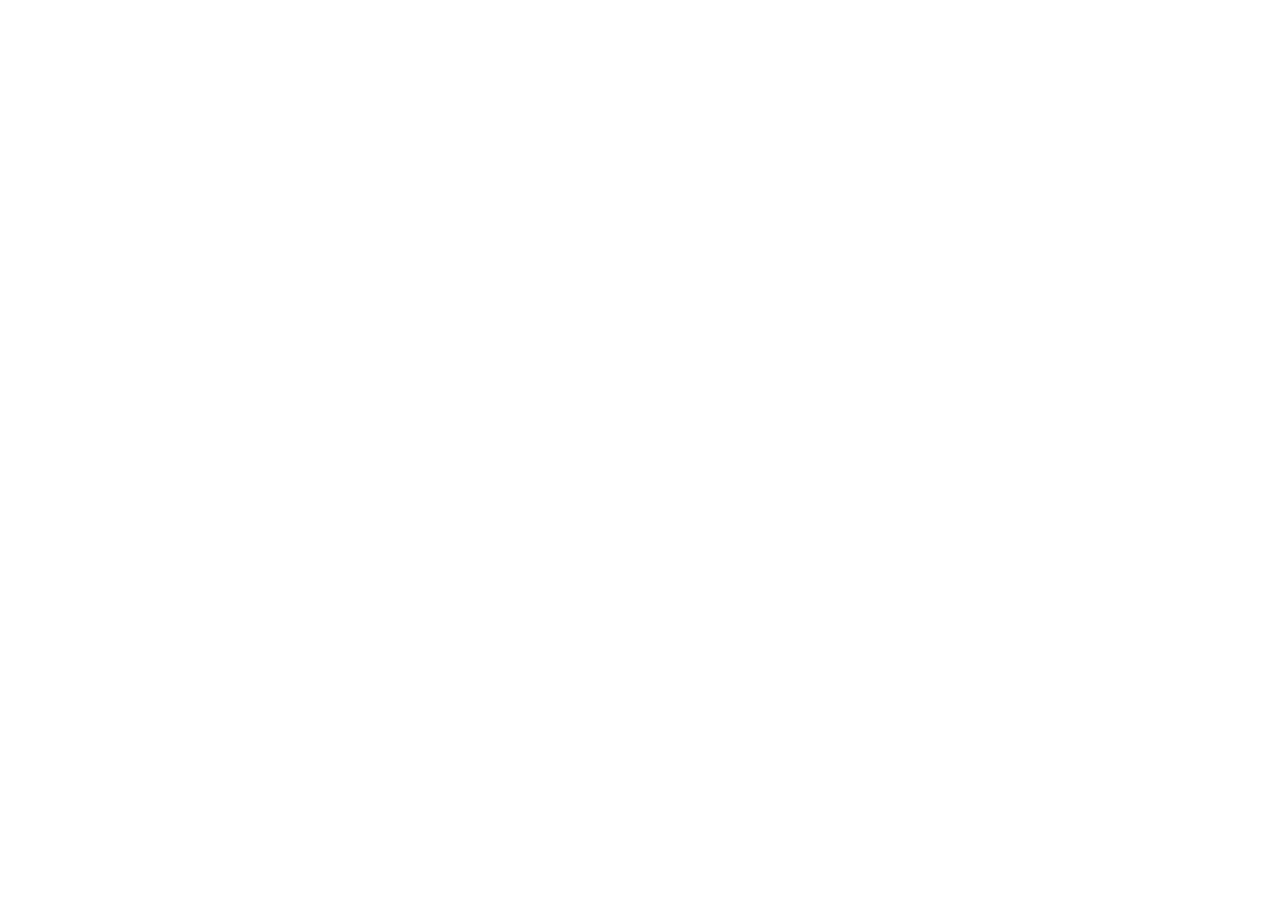
==== index.html @ 987a73b5 "Add files via upload" ====
<!DOCTYPE html>
<html lang="en">
  <head>
    <meta charset="UTF-8" />
    <meta name="viewport" content="width=device-width, initial-scale=1.0, maximum-scale=1" />
    <title>Qazana Clothes</title>
    <meta name="description" content="Premium clothing, curated for every occasion at Qazana Clothes." />
    <meta name="robots" content="index, follow" />
    <meta property="og:title" content="Qazana Clothes" />
    <meta property="og:description" content="Premium clothing, curated for every occasion at Qazana Clothes." />
    <meta property="og:type" content="website" />
    <meta name="twitter:card" content="summary_large_image" />
    <meta name="twitter:title" content="Qazana Clothes" />
    <meta name="twitter:description" content="Premium clothing, curated for every occasion at Qazana Clothes." />
    <link rel="icon" type="image/svg+xml" href="/logo.svg?v=3" />
    <link rel="apple-touch-icon" href="/logo.svg?v=3" />
    <link rel="preconnect" href="https://fonts.googleapis.com">
    <link rel="preconnect" href="https://fonts.gstatic.com" crossorigin>
    <link href="https://fonts.googleapis.com/css2?family=Inter:wght@400;500;600;700&display=swap" rel="stylesheet">
    <script type="module" crossorigin src="/assets/index-H7jCi_HW.js"></script>
    <link rel="stylesheet" crossorigin href="/assets/index-q9svNpC7.css">
  </head>
  <body>
    <div id="root"></div>
  </body>
</html>
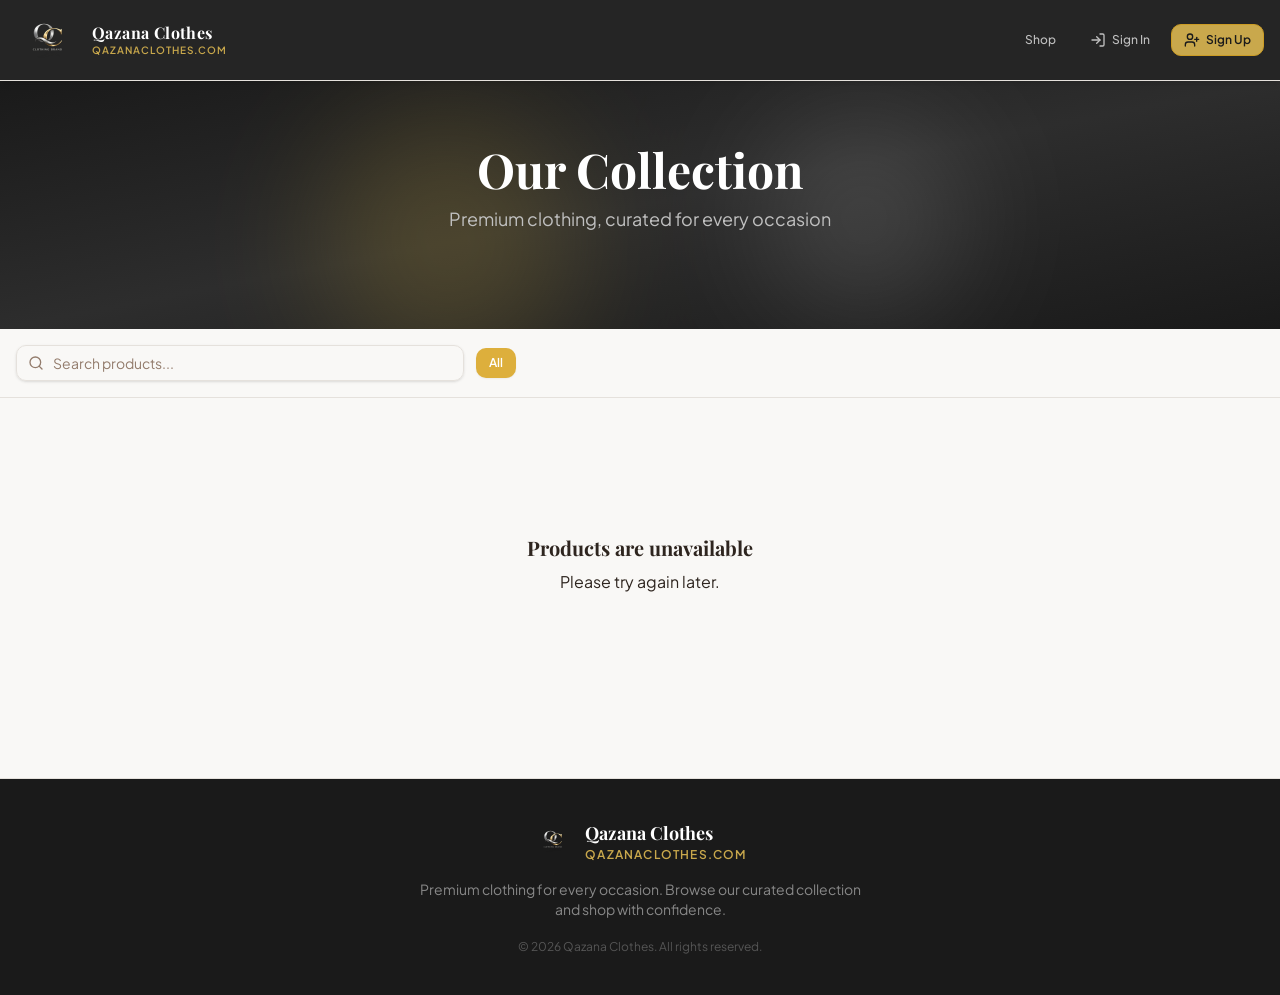
==== commit ba12a505: "Add files via upload" ====
--- a/index.html
+++ b/index.html
@@ -17,8 +17,8 @@
     <link rel="preconnect" href="https://fonts.googleapis.com">
     <link rel="preconnect" href="https://fonts.gstatic.com" crossorigin>
     <link href="https://fonts.googleapis.com/css2?family=Inter:wght@400;500;600;700&display=swap" rel="stylesheet">
-    <script type="module" crossorigin src="/assets/index-H7jCi_HW.js"></script>
-    <link rel="stylesheet" crossorigin href="/assets/index-q9svNpC7.css">
+    <script type="module" crossorigin src="/index-H7jCi_HW.js"></script>
+    <link rel="stylesheet" crossorigin href="/index-q9svNpC7.css">
   </head>
   <body>
     <div id="root"></div>
--- a/index-q9svNpC7.css
+++ b/index-q9svNpC7.css
@@ -0,0 +1 @@
+@import"https://fonts.googleapis.com/css2?family=Playfair+Display:wght@400;600;700&family=Plus+Jakarta+Sans:wght@400;500;600;700&display=swap";@layer clerk,components;@layer properties{@supports (((-webkit-hyphens:none)) and (not (margin-trim:inline))) or ((-moz-orient:inline) and (not (color:rgb(from red r g b)))){*,:before,:after,::backdrop{--tw-translate-x:0;--tw-translate-y:0;--tw-translate-z:0;--tw-rotate-x:initial;--tw-rotate-y:initial;--tw-rotate-z:initial;--tw-skew-x:initial;--tw-skew-y:initial;--tw-space-y-reverse:0;--tw-space-x-reverse:0;--tw-border-style:solid;--tw-gradient-position:initial;--tw-gradient-from:#0000;--tw-gradient-via:#0000;--tw-gradient-to:#0000;--tw-gradient-stops:initial;--tw-gradient-via-stops:initial;--tw-gradient-from-position:0%;--tw-gradient-via-position:50%;--tw-gradient-to-position:100%;--tw-leading:initial;--tw-font-weight:initial;--tw-tracking:initial;--tw-ordinal:initial;--tw-slashed-zero:initial;--tw-numeric-figure:initial;--tw-numeric-spacing:initial;--tw-numeric-fraction:initial;--tw-shadow:0 0 #0000;--tw-shadow-color:initial;--tw-shadow-alpha:100%;--tw-inset-shadow:0 0 #0000;--tw-inset-shadow-color:initial;--tw-inset-shadow-alpha:100%;--tw-ring-color:initial;--tw-ring-shadow:0 0 #0000;--tw-inset-ring-color:initial;--tw-inset-ring-shadow:0 0 #0000;--tw-ring-inset:initial;--tw-ring-offset-width:0px;--tw-ring-offset-color:#fff;--tw-ring-offset-shadow:0 0 #0000;--tw-outline-style:solid;--tw-blur:initial;--tw-brightness:initial;--tw-contrast:initial;--tw-grayscale:initial;--tw-hue-rotate:initial;--tw-invert:initial;--tw-opacity:initial;--tw-saturate:initial;--tw-sepia:initial;--tw-drop-shadow:initial;--tw-drop-shadow-color:initial;--tw-drop-shadow-alpha:100%;--tw-drop-shadow-size:initial;--tw-backdrop-blur:initial;--tw-backdrop-brightness:initial;--tw-backdrop-contrast:initial;--tw-backdrop-grayscale:initial;--tw-backdrop-hue-rotate:initial;--tw-backdrop-invert:initial;--tw-backdrop-opacity:initial;--tw-backdrop-saturate:initial;--tw-backdrop-sepia:initial;--tw-duration:initial;--tw-ease:initial;--tw-scale-x:1;--tw-scale-y:1;--tw-scale-z:1;--tw-content:"";--tw-animation-delay:0s;--tw-animation-direction:normal;--tw-animation-duration:initial;--tw-animation-fill-mode:none;--tw-animation-iteration-count:1;--tw-enter-blur:0;--tw-enter-opacity:1;--tw-enter-rotate:0;--tw-enter-scale:1;--tw-enter-translate-x:0;--tw-enter-translate-y:0;--tw-exit-blur:0;--tw-exit-opacity:1;--tw-exit-rotate:0;--tw-exit-scale:1;--tw-exit-translate-x:0;--tw-exit-translate-y:0}}}@layer theme{:root,:host{--color-red-50:oklch(97.1% .013 17.38);--color-red-300:oklch(80.8% .114 19.571);--color-red-400:oklch(70.4% .191 22.216);--color-red-500:oklch(63.7% .237 25.331);--color-red-600:oklch(57.7% .245 27.325);--color-amber-500:oklch(76.9% .188 70.08);--color-amber-600:oklch(66.6% .179 58.318);--color-green-400:oklch(79.2% .209 151.711);--color-green-500:oklch(72.3% .219 149.579);--color-green-600:oklch(62.7% .194 149.214);--color-rose-500:oklch(64.5% .246 16.439);--color-rose-600:oklch(58.6% .253 17.585);--color-gray-50:oklch(98.5% .002 247.839);--color-gray-600:oklch(44.6% .03 256.802);--color-gray-900:oklch(21% .034 264.665);--color-black:#000;--color-white:#fff;--spacing:.25rem;--container-sm:24rem;--container-md:28rem;--container-lg:32rem;--container-xl:36rem;--container-4xl:56rem;--container-5xl:64rem;--text-xs:.75rem;--text-xs--line-height:calc(1 / .75);--text-sm:.875rem;--text-sm--line-height:calc(1.25 / .875);--text-base:1rem;--text-base--line-height: 1.5 ;--text-lg:1.125rem;--text-lg--line-height:calc(1.75 / 1.125);--text-xl:1.25rem;--text-xl--line-height:calc(1.75 / 1.25);--text-2xl:1.5rem;--text-2xl--line-height:calc(2 / 1.5);--text-3xl:1.875rem;--text-3xl--line-height: 1.2 ;--text-4xl:2.25rem;--text-4xl--line-height:calc(2.5 / 2.25);--text-5xl:3rem;--text-5xl--line-height:1;--font-weight-normal:400;--font-weight-medium:500;--font-weight-semibold:600;--font-weight-bold:700;--tracking-tight:-.025em;--tracking-wide:.025em;--tracking-wider:.05em;--tracking-widest:.1em;--leading-tight:1.25;--leading-snug:1.375;--leading-normal:1.5;--leading-relaxed:1.625;--radius-2xl:1rem;--ease-in-out:cubic-bezier(.4, 0, .2, 1);--animate-spin:spin 1s linear infinite;--animate-pulse:pulse 2s cubic-bezier(.4, 0, .6, 1) infinite;--blur-sm:8px;--blur-md:12px;--blur-3xl:64px;--aspect-video:16 / 9;--default-transition-duration:.15s;--default-transition-timing-function:cubic-bezier(.4, 0, .2, 1);--default-font-family:var(--app-font-sans);--default-mono-font-family:var(--app-font-mono);--color-border:hsl(var(--border))}}@layer base{*,:after,:before,::backdrop{box-sizing:border-box;border:0 solid;margin:0;padding:0}::file-selector-button{box-sizing:border-box;border:0 solid;margin:0;padding:0}html,:host{-webkit-text-size-adjust:100%;tab-size:4;line-height:1.5;font-family:var(--default-font-family,ui-sans-serif, system-ui, sans-serif, "Apple Color Emoji", "Segoe UI Emoji", "Segoe UI Symbol", "Noto Color Emoji");font-feature-settings:var(--default-font-feature-settings,normal);font-variation-settings:var(--default-font-variation-settings,normal);-webkit-tap-highlight-color:transparent}hr{height:0;color:inherit;border-top-width:1px}abbr:where([title]){-webkit-text-decoration:underline dotted;text-decoration:underline dotted}h1,h2,h3,h4,h5,h6{font-size:inherit;font-weight:inherit}a{color:inherit;-webkit-text-decoration:inherit;text-decoration:inherit}b,strong{font-weight:bolder}code,kbd,samp,pre{font-family:var(--default-mono-font-family,ui-monospace, SFMono-Regular, Menlo, Monaco, Consolas, "Liberation Mono", "Courier New", monospace);font-feature-settings:var(--default-mono-font-feature-settings,normal);font-variation-settings:var(--default-mono-font-variation-settings,normal);font-size:1em}small{font-size:80%}sub,sup{vertical-align:baseline;font-size:75%;line-height:0;position:relative}sub{bottom:-.25em}sup{top:-.5em}table{text-indent:0;border-color:inherit;border-collapse:collapse}:-moz-focusring{outline:auto}progress{vertical-align:baseline}summary{display:list-item}ol,ul,menu{list-style:none}img,svg,video,canvas,audio,iframe,embed,object{vertical-align:middle;display:block}img,video{max-width:100%;height:auto}button,input,select,optgroup,textarea{font:inherit;font-feature-settings:inherit;font-variation-settings:inherit;letter-spacing:inherit;color:inherit;opacity:1;background-color:#0000;border-radius:0}::file-selector-button{font:inherit;font-feature-settings:inherit;font-variation-settings:inherit;letter-spacing:inherit;color:inherit;opacity:1;background-color:#0000;border-radius:0}:where(select:is([multiple],[size])) optgroup{font-weight:bolder}:where(select:is([multiple],[size])) optgroup option{padding-inline-start:20px}::file-selector-button{margin-inline-end:4px}::placeholder{opacity:1}@supports (not ((-webkit-appearance:-apple-pay-button))) or (contain-intrinsic-size:1px){::placeholder{color:currentColor}@supports (color:color-mix(in lab,red,red)){::placeholder{color:color-mix(in oklab,currentcolor 50%,transparent)}}}textarea{resize:vertical}::-webkit-search-decoration{-webkit-appearance:none}::-webkit-date-and-time-value{min-height:1lh;text-align:inherit}::-webkit-datetime-edit{display:inline-flex}::-webkit-datetime-edit-fields-wrapper{padding:0}::-webkit-datetime-edit{padding-block:0}::-webkit-datetime-edit-year-field{padding-block:0}::-webkit-datetime-edit-month-field{padding-block:0}::-webkit-datetime-edit-day-field{padding-block:0}::-webkit-datetime-edit-hour-field{padding-block:0}::-webkit-datetime-edit-minute-field{padding-block:0}::-webkit-datetime-edit-second-field{padding-block:0}::-webkit-datetime-edit-millisecond-field{padding-block:0}::-webkit-datetime-edit-meridiem-field{padding-block:0}::-webkit-calendar-picker-indicator{line-height:1}:-moz-ui-invalid{box-shadow:none}button,input:where([type=button],[type=reset],[type=submit]){appearance:button}::file-selector-button{appearance:button}::-webkit-inner-spin-button{height:auto}::-webkit-outer-spin-button{height:auto}[hidden]:where(:not([hidden=until-found])){display:none!important}*{border-color:hsl(var(--border))}body{background-color:hsl(var(--background));font-family:var(--app-font-sans);color:hsl(var(--foreground));-webkit-font-smoothing:antialiased;-moz-osx-font-smoothing:grayscale}h1,h2,h3,h4,h5,h6{font-family:var(--app-font-serif)}}@layer utilities{.\@container\/field-group{container:field-group/inline-size}.pointer-events-auto{pointer-events:auto}.pointer-events-none{pointer-events:none}.invisible{visibility:hidden}.sr-only{clip-path:inset(50%);white-space:nowrap;border-width:0;width:1px;height:1px;margin:-1px;padding:0;position:absolute;overflow:hidden}.absolute{position:absolute}.fixed{position:fixed}.relative{position:relative}.static{position:static}.sticky{position:sticky}.inset-0{inset:calc(var(--spacing) * 0)}.inset-x-0{inset-inline:calc(var(--spacing) * 0)}.inset-y-0{inset-block:calc(var(--spacing) * 0)}.-top-12{top:calc(var(--spacing) * -12)}.top-0{top:calc(var(--spacing) * 0)}.top-1\.5{top:calc(var(--spacing) * 1.5)}.top-1\/2{top:50%}.top-2{top:calc(var(--spacing) * 2)}.top-3{top:calc(var(--spacing) * 3)}.top-3\.5{top:calc(var(--spacing) * 3.5)}.top-4{top:calc(var(--spacing) * 4)}.top-8{top:calc(var(--spacing) * 8)}.top-20{top:calc(var(--spacing) * 20)}.top-\[1px\]{top:1px}.top-\[50\%\]{top:50%}.top-\[60\%\]{top:60%}.top-\[64px\]{top:64px}.top-full{top:100%}.-right-12{right:calc(var(--spacing) * -12)}.right-0{right:calc(var(--spacing) * 0)}.right-1{right:calc(var(--spacing) * 1)}.right-1\/4{right:25%}.right-2{right:calc(var(--spacing) * 2)}.right-3{right:calc(var(--spacing) * 3)}.right-4{right:calc(var(--spacing) * 4)}.-bottom-12{bottom:calc(var(--spacing) * -12)}.bottom-0{bottom:calc(var(--spacing) * 0)}.bottom-3{bottom:calc(var(--spacing) * 3)}.bottom-4{bottom:calc(var(--spacing) * 4)}.-left-12{left:calc(var(--spacing) * -12)}.left-0{left:calc(var(--spacing) * 0)}.left-1\/2{left:50%}.left-1\/4{left:25%}.left-2{left:calc(var(--spacing) * 2)}.left-3{left:calc(var(--spacing) * 3)}.left-\[50\%\]{left:50%}.z-10{z-index:10}.z-20{z-index:20}.z-30{z-index:30}.z-50{z-index:50}.z-\[1\]{z-index:1}.z-\[100\]{z-index:100}.order-first{order:-9999}.order-last{order:9999}.container{width:100%}@media(min-width:40rem){.container{max-width:40rem}}@media(min-width:48rem){.container{max-width:48rem}}@media(min-width:64rem){.container{max-width:64rem}}@media(min-width:80rem){.container{max-width:80rem}}@media(min-width:96rem){.container{max-width:96rem}}.\!m-0{margin:calc(var(--spacing) * 0)!important}.-mx-1{margin-inline:calc(var(--spacing) * -1)}.mx-2{margin-inline:calc(var(--spacing) * 2)}.mx-3\.5{margin-inline:calc(var(--spacing) * 3.5)}.mx-4{margin-inline:calc(var(--spacing) * 4)}.mx-auto{margin-inline:auto}.-my-2{margin-block:calc(var(--spacing) * -2)}.my-0{margin-block:calc(var(--spacing) * 0)}.my-0\.5{margin-block:calc(var(--spacing) * .5)}.my-1{margin-block:calc(var(--spacing) * 1)}.-mt-4{margin-top:calc(var(--spacing) * -4)}.mt-0\.5{margin-top:calc(var(--spacing) * .5)}.mt-1{margin-top:calc(var(--spacing) * 1)}.mt-1\.5{margin-top:calc(var(--spacing) * 1.5)}.mt-2{margin-top:calc(var(--spacing) * 2)}.mt-4{margin-top:calc(var(--spacing) * 4)}.mt-8{margin-top:calc(var(--spacing) * 8)}.mt-12{margin-top:calc(var(--spacing) * 12)}.mt-24{margin-top:calc(var(--spacing) * 24)}.mt-auto{margin-top:auto}.mr-2{margin-right:calc(var(--spacing) * 2)}.mb-1{margin-bottom:calc(var(--spacing) * 1)}.mb-2{margin-bottom:calc(var(--spacing) * 2)}.mb-3{margin-bottom:calc(var(--spacing) * 3)}.mb-4{margin-bottom:calc(var(--spacing) * 4)}.mb-5{margin-bottom:calc(var(--spacing) * 5)}.mb-6{margin-bottom:calc(var(--spacing) * 6)}.mb-8{margin-bottom:calc(var(--spacing) * 8)}.mb-10{margin-bottom:calc(var(--spacing) * 10)}.-ml-4{margin-left:calc(var(--spacing) * -4)}.ml-1{margin-left:calc(var(--spacing) * 1)}.ml-4{margin-left:calc(var(--spacing) * 4)}.ml-auto{margin-left:auto}.line-clamp-1{-webkit-line-clamp:1;-webkit-box-orient:vertical;display:-webkit-box;overflow:hidden}.line-clamp-2{-webkit-line-clamp:2;-webkit-box-orient:vertical;display:-webkit-box;overflow:hidden}.block{display:block}.flex{display:flex}.grid{display:grid}.hidden{display:none}.inline-flex{display:inline-flex}.table{display:table}.aspect-square{aspect-ratio:1}.aspect-video{aspect-ratio:var(--aspect-video)}.size-4{width:calc(var(--spacing) * 4);height:calc(var(--spacing) * 4)}.size-6{width:calc(var(--spacing) * 6);height:calc(var(--spacing) * 6)}.size-8{width:calc(var(--spacing) * 8);height:calc(var(--spacing) * 8)}.size-10{width:calc(var(--spacing) * 10);height:calc(var(--spacing) * 10)}.size-\[--cell-size\]{width:--cell-size;height:--cell-size}.h-1\.5{height:calc(var(--spacing) * 1.5)}.h-2{height:calc(var(--spacing) * 2)}.h-2\.5{height:calc(var(--spacing) * 2.5)}.h-3{height:calc(var(--spacing) * 3)}.h-3\.5{height:calc(var(--spacing) * 3.5)}.h-4{height:calc(var(--spacing) * 4)}.h-5{height:calc(var(--spacing) * 5)}.h-6{height:calc(var(--spacing) * 6)}.h-7{height:calc(var(--spacing) * 7)}.h-8{height:calc(var(--spacing) * 8)}.h-9{height:calc(var(--spacing) * 9)}.h-10{height:calc(var(--spacing) * 10)}.h-11{height:calc(var(--spacing) * 11)}.h-12{height:calc(var(--spacing) * 12)}.h-16{height:calc(var(--spacing) * 16)}.h-20{height:calc(var(--spacing) * 20)}.h-24{height:calc(var(--spacing) * 24)}.h-48{height:calc(var(--spacing) * 48)}.h-64{height:calc(var(--spacing) * 64)}.h-80{height:calc(var(--spacing) * 80)}.h-\[--cell-size\]{height:--cell-size}.h-\[1px\]{height:1px}.h-\[var\(--radix-navigation-menu-viewport-height\)\]{height:var(--radix-navigation-menu-viewport-height)}.h-\[var\(--radix-select-trigger-height\)\]{height:var(--radix-select-trigger-height)}.h-auto{height:auto}.h-full{height:100%}.h-px{height:1px}.h-svh{height:100svh}.max-h-\[--radix-context-menu-content-available-height\]{max-height:--radix-context-menu-content-available-height}.max-h-\[--radix-select-content-available-height\]{max-height:--radix-select-content-available-height}.max-h-\[90vh\]{max-height:90vh}.max-h-\[300px\]{max-height:300px}.max-h-\[var\(--radix-dropdown-menu-content-available-height\)\]{max-height:var(--radix-dropdown-menu-content-available-height)}.max-h-screen{max-height:100vh}.min-h-0{min-height:calc(var(--spacing) * 0)}.min-h-8{min-height:calc(var(--spacing) * 8)}.min-h-9{min-height:calc(var(--spacing) * 9)}.min-h-10{min-height:calc(var(--spacing) * 10)}.min-h-\[60px\]{min-height:60px}.min-h-\[100dvh\]{min-height:100dvh}.min-h-screen{min-height:100vh}.min-h-svh{min-height:100svh}.w-0{width:calc(var(--spacing) * 0)}.w-1{width:calc(var(--spacing) * 1)}.w-1\/2{width:50%}.w-1\/3{width:33.3333%}.w-2{width:calc(var(--spacing) * 2)}.w-2\.5{width:calc(var(--spacing) * 2.5)}.w-3{width:calc(var(--spacing) * 3)}.w-3\.5{width:calc(var(--spacing) * 3.5)}.w-3\/4{width:75%}.w-4{width:calc(var(--spacing) * 4)}.w-5{width:calc(var(--spacing) * 5)}.w-7{width:calc(var(--spacing) * 7)}.w-8{width:calc(var(--spacing) * 8)}.w-9{width:calc(var(--spacing) * 9)}.w-10{width:calc(var(--spacing) * 10)}.w-11{width:calc(var(--spacing) * 11)}.w-12{width:calc(var(--spacing) * 12)}.w-16{width:calc(var(--spacing) * 16)}.w-20{width:calc(var(--spacing) * 20)}.w-24{width:calc(var(--spacing) * 24)}.w-40{width:calc(var(--spacing) * 40)}.w-48{width:calc(var(--spacing) * 48)}.w-64{width:calc(var(--spacing) * 64)}.w-72{width:calc(var(--spacing) * 72)}.w-\[--cell-size\]{width:--cell-size}.w-\[1px\]{width:1px}.w-\[100px\]{width:100px}.w-\[440px\]{width:440px}.w-\[var\(--sidebar-width\)\]{width:var(--sidebar-width)}.w-auto{width:auto}.w-fit{width:fit-content}.w-full{width:100%}.w-max{width:max-content}.w-px{width:1px}.max-w-4xl{max-width:var(--container-4xl)}.max-w-5xl{max-width:var(--container-5xl)}.max-w-\[120px\]{max-width:120px}.max-w-\[var\(--skeleton-width\)\]{max-width:var(--skeleton-width)}.max-w-full{max-width:100%}.max-w-lg{max-width:var(--container-lg)}.max-w-max{max-width:max-content}.max-w-md{max-width:var(--container-md)}.max-w-sm{max-width:var(--container-sm)}.max-w-xl{max-width:var(--container-xl)}.min-w-0{min-width:calc(var(--spacing) * 0)}.min-w-5{min-width:calc(var(--spacing) * 5)}.min-w-8{min-width:calc(var(--spacing) * 8)}.min-w-9{min-width:calc(var(--spacing) * 9)}.min-w-10{min-width:calc(var(--spacing) * 10)}.min-w-\[--cell-size\]{min-width:--cell-size}.min-w-\[8rem\]{min-width:8rem}.min-w-\[12rem\]{min-width:12rem}.min-w-\[var\(--radix-select-trigger-width\)\]{min-width:var(--radix-select-trigger-width)}.flex-1{flex:1}.shrink-0{flex-shrink:0}.grow{flex-grow:1}.grow-0{flex-grow:0}.basis-full{flex-basis:100%}.caption-bottom{caption-side:bottom}.border-collapse{border-collapse:collapse}.origin-\[--radix-context-menu-content-transform-origin\]{transform-origin:--radix-context-menu-content-transform-origin}.origin-\[--radix-dropdown-menu-content-transform-origin\]{transform-origin:--radix-dropdown-menu-content-transform-origin}.origin-\[--radix-hover-card-content-transform-origin\]{transform-origin:--radix-hover-card-content-transform-origin}.origin-\[--radix-menubar-content-transform-origin\]{transform-origin:--radix-menubar-content-transform-origin}.origin-\[--radix-popover-content-transform-origin\]{transform-origin:--radix-popover-content-transform-origin}.origin-\[--radix-select-content-transform-origin\]{transform-origin:--radix-select-content-transform-origin}.origin-\[--radix-tooltip-content-transform-origin\]{transform-origin:--radix-tooltip-content-transform-origin}.-translate-x-1\/2{--tw-translate-x: -50% ;translate:var(--tw-translate-x) var(--tw-translate-y)}.-translate-x-px{--tw-translate-x:-1px;translate:var(--tw-translate-x) var(--tw-translate-y)}.translate-x-\[-50\%\]{--tw-translate-x:-50%;translate:var(--tw-translate-x) var(--tw-translate-y)}.translate-x-px{--tw-translate-x:1px;translate:var(--tw-translate-x) var(--tw-translate-y)}.-translate-y-1\/2{--tw-translate-y: -50% ;translate:var(--tw-translate-x) var(--tw-translate-y)}.translate-y-\[-50\%\]{--tw-translate-y:-50%;translate:var(--tw-translate-x) var(--tw-translate-y)}.rotate-45{rotate:45deg}.rotate-90{rotate:90deg}.transform{transform:var(--tw-rotate-x,) var(--tw-rotate-y,) var(--tw-rotate-z,) var(--tw-skew-x,) var(--tw-skew-y,)}.animate-caret-blink{animation:1.25s ease-out infinite caret-blink}.animate-in{animation:enter var(--tw-animation-duration,var(--tw-duration,.15s))var(--tw-ease,ease)var(--tw-animation-delay,0s)var(--tw-animation-iteration-count,1)var(--tw-animation-direction,normal)var(--tw-animation-fill-mode,none)}.animate-pulse{animation:var(--animate-pulse)}.animate-spin{animation:var(--animate-spin)}.cursor-default{cursor:default}.cursor-pointer{cursor:pointer}.cursor-text{cursor:text}.touch-none{touch-action:none}.resize-none{resize:none}.list-disc{list-style-type:disc}.list-none{list-style-type:none}.grid-cols-2{grid-template-columns:repeat(2,minmax(0,1fr))}.flex-col{flex-direction:column}.flex-col-reverse{flex-direction:column-reverse}.flex-row{flex-direction:row}.flex-wrap{flex-wrap:wrap}.place-content-center{place-content:center}.items-center{align-items:center}.items-end{align-items:flex-end}.items-start{align-items:flex-start}.items-stretch{align-items:stretch}.justify-between{justify-content:space-between}.justify-center{justify-content:center}.justify-end{justify-content:flex-end}.justify-start{justify-content:flex-start}.gap-1{gap:calc(var(--spacing) * 1)}.gap-1\.5{gap:calc(var(--spacing) * 1.5)}.gap-2{gap:calc(var(--spacing) * 2)}.gap-2\.5{gap:calc(var(--spacing) * 2.5)}.gap-3{gap:calc(var(--spacing) * 3)}.gap-4{gap:calc(var(--spacing) * 4)}.gap-5{gap:calc(var(--spacing) * 5)}.gap-6{gap:calc(var(--spacing) * 6)}.gap-7{gap:calc(var(--spacing) * 7)}.gap-10{gap:calc(var(--spacing) * 10)}:where(.space-y-1\.5>:not(:last-child)){--tw-space-y-reverse:0;margin-block-start:calc(calc(var(--spacing) * 1.5) * var(--tw-space-y-reverse));margin-block-end:calc(calc(var(--spacing) * 1.5) * calc(1 - var(--tw-space-y-reverse)))}:where(.space-y-2>:not(:last-child)){--tw-space-y-reverse:0;margin-block-start:calc(calc(var(--spacing) * 2) * var(--tw-space-y-reverse));margin-block-end:calc(calc(var(--spacing) * 2) * calc(1 - var(--tw-space-y-reverse)))}:where(.space-y-3>:not(:last-child)){--tw-space-y-reverse:0;margin-block-start:calc(calc(var(--spacing) * 3) * var(--tw-space-y-reverse));margin-block-end:calc(calc(var(--spacing) * 3) * calc(1 - var(--tw-space-y-reverse)))}:where(.space-y-4>:not(:last-child)){--tw-space-y-reverse:0;margin-block-start:calc(calc(var(--spacing) * 4) * var(--tw-space-y-reverse));margin-block-end:calc(calc(var(--spacing) * 4) * calc(1 - var(--tw-space-y-reverse)))}:where(.space-x-1>:not(:last-child)){--tw-space-x-reverse:0;margin-inline-start:calc(calc(var(--spacing) * 1) * var(--tw-space-x-reverse));margin-inline-end:calc(calc(var(--spacing) * 1) * calc(1 - var(--tw-space-x-reverse)))}:where(.space-x-4>:not(:last-child)){--tw-space-x-reverse:0;margin-inline-start:calc(calc(var(--spacing) * 4) * var(--tw-space-x-reverse));margin-inline-end:calc(calc(var(--spacing) * 4) * calc(1 - var(--tw-space-x-reverse)))}.self-stretch{align-self:stretch}.truncate{text-overflow:ellipsis;white-space:nowrap;overflow:hidden}.overflow-auto{overflow:auto}.overflow-hidden{overflow:hidden}.overflow-x-auto{overflow-x:auto}.overflow-x-hidden{overflow-x:hidden}.overflow-y-auto{overflow-y:auto}.\!rounded-none{border-radius:0!important}.rounded{border-radius:.25rem}.rounded-2xl{border-radius:var(--radius-2xl)}.rounded-\[2px\]{border-radius:2px}.rounded-\[calc\(var\(--radius\)-5px\)\]{border-radius:calc(var(--radius) - 5px)}.rounded-\[inherit\]{border-radius:inherit}.rounded-full{border-radius:3.40282e38px}.rounded-lg{border-radius:var(--radius)}.rounded-md{border-radius:calc(var(--radius) - 2px)}.rounded-none{border-radius:0}.rounded-sm{border-radius:calc(var(--radius) - 4px)}.rounded-xl{border-radius:calc(var(--radius) + 4px)}.rounded-t-\[10px\]{border-top-left-radius:10px;border-top-right-radius:10px}.rounded-l-md{border-top-left-radius:calc(var(--radius) - 2px);border-bottom-left-radius:calc(var(--radius) - 2px)}.rounded-tl-sm{border-top-left-radius:calc(var(--radius) - 4px)}.rounded-r-md{border-top-right-radius:calc(var(--radius) - 2px);border-bottom-right-radius:calc(var(--radius) - 2px)}.\!border-0{border-style:var(--tw-border-style)!important;border-width:0!important}.border{border-style:var(--tw-border-style);border-width:1px}.border-0{border-style:var(--tw-border-style);border-width:0}.border-2{border-style:var(--tw-border-style);border-width:2px}.border-\[1\.5px\]{border-style:var(--tw-border-style);border-width:1.5px}.border-y{border-block-style:var(--tw-border-style);border-block-width:1px}.border-t{border-top-style:var(--tw-border-style);border-top-width:1px}.border-r{border-right-style:var(--tw-border-style);border-right-width:1px}.border-b{border-bottom-style:var(--tw-border-style);border-bottom-width:1px}.border-l{border-left-style:var(--tw-border-style);border-left-width:1px}.border-dashed{--tw-border-style:dashed;border-style:dashed}.border-none{--tw-border-style:none;border-style:none}.\[border-color\:var\(--badge-outline\)\]{border-color:var(--badge-outline)}.\[border-color\:var\(--button-outline\)\]{border-color:var(--button-outline)}.border-\[\#333\]{border-color:#333}.border-\[\#444\]{border-color:#444}.border-\[--color-border\]{border-color:--color-border}.border-border,.border-border\/50{border-color:hsl(var(--border))}@supports (color:color-mix(in lab,red,red)){.border-border\/50{border-color:color-mix(in oklab,hsl(var(--border)) 50%,transparent)}}.border-card-border{border-color:hsl(var(--card-border))}.border-destructive{border-color:hsl(var(--destructive))}.border-destructive-border{border-color:var(--destructive-border)}.border-destructive\/50{border-color:hsl(var(--destructive))}@supports (color:color-mix(in lab,red,red)){.border-destructive\/50{border-color:color-mix(in oklab,hsl(var(--destructive)) 50%,transparent)}}.border-input{border-color:hsl(var(--input))}.border-primary{border-color:hsl(var(--primary))}.border-primary-border{border-color:var(--primary-border)}.border-primary\/30{border-color:hsl(var(--primary))}@supports (color:color-mix(in lab,red,red)){.border-primary\/30{border-color:color-mix(in oklab,hsl(var(--primary)) 30%,transparent)}}.border-primary\/50{border-color:hsl(var(--primary))}@supports (color:color-mix(in lab,red,red)){.border-primary\/50{border-color:color-mix(in oklab,hsl(var(--primary)) 50%,transparent)}}.border-secondary-border{border-color:var(--secondary-border)}.border-sidebar-border{border-color:hsl(var(--sidebar-border))}.border-transparent{border-color:#0000}.border-white\/10{border-color:#ffffff1a}@supports (color:color-mix(in lab,red,red)){.border-white\/10{border-color:color-mix(in oklab,var(--color-white) 10%,transparent)}}.border-t-transparent{border-top-color:#0000}.border-l-transparent{border-left-color:#0000}.\!bg-transparent{background-color:#0000!important}.bg-\[\#1a1a1a\]{background-color:#1a1a1a}.bg-\[\#1a1a1a\]\/95{background-color:#1a1a1af2}.bg-\[\#2d2d2d\]{background-color:#2d2d2d}.bg-\[\#111\]{background-color:#111}.bg-\[\#333\]{background-color:#333}.bg-\[\#555\]{background-color:#555}.bg-\[\#c0c0c0\]{background-color:silver}.bg-\[\#c9a84c\]{background-color:#c9a84c}.bg-\[\#d4af37\]{background-color:#d4af37}.bg-\[--color-bg\]{background-color:--color-bg}.bg-accent{background-color:hsl(var(--accent))}.bg-amber-500\/10{background-color:#f99c001a}@supports (color:color-mix(in lab,red,red)){.bg-amber-500\/10{background-color:color-mix(in oklab,var(--color-amber-500) 10%,transparent)}}.bg-background,.bg-background\/80{background-color:hsl(var(--background))}@supports (color:color-mix(in lab,red,red)){.bg-background\/80{background-color:color-mix(in oklab,hsl(var(--background)) 80%,transparent)}}.bg-background\/90{background-color:hsl(var(--background))}@supports (color:color-mix(in lab,red,red)){.bg-background\/90{background-color:color-mix(in oklab,hsl(var(--background)) 90%,transparent)}}.bg-background\/95{background-color:hsl(var(--background))}@supports (color:color-mix(in lab,red,red)){.bg-background\/95{background-color:color-mix(in oklab,hsl(var(--background)) 95%,transparent)}}.bg-black\/80{background-color:#000c}@supports (color:color-mix(in lab,red,red)){.bg-black\/80{background-color:color-mix(in oklab,var(--color-black) 80%,transparent)}}.bg-border{background-color:hsl(var(--border))}.bg-card{background-color:hsl(var(--card))}.bg-destructive,.bg-destructive\/10{background-color:hsl(var(--destructive))}@supports (color:color-mix(in lab,red,red)){.bg-destructive\/10{background-color:color-mix(in oklab,hsl(var(--destructive)) 10%,transparent)}}.bg-foreground{background-color:hsl(var(--foreground))}.bg-gray-50{background-color:var(--color-gray-50)}.bg-green-500{background-color:var(--color-green-500)}.bg-green-500\/10{background-color:#00c7581a}@supports (color:color-mix(in lab,red,red)){.bg-green-500\/10{background-color:color-mix(in oklab,var(--color-green-500) 10%,transparent)}}.bg-input{background-color:hsl(var(--input))}.bg-muted,.bg-muted\/30{background-color:hsl(var(--muted))}@supports (color:color-mix(in lab,red,red)){.bg-muted\/30{background-color:color-mix(in oklab,hsl(var(--muted)) 30%,transparent)}}.bg-muted\/40{background-color:hsl(var(--muted))}@supports (color:color-mix(in lab,red,red)){.bg-muted\/40{background-color:color-mix(in oklab,hsl(var(--muted)) 40%,transparent)}}.bg-muted\/50{background-color:hsl(var(--muted))}@supports (color:color-mix(in lab,red,red)){.bg-muted\/50{background-color:color-mix(in oklab,hsl(var(--muted)) 50%,transparent)}}.bg-muted\/60{background-color:hsl(var(--muted))}@supports (color:color-mix(in lab,red,red)){.bg-muted\/60{background-color:color-mix(in oklab,hsl(var(--muted)) 60%,transparent)}}.bg-popover{background-color:hsl(var(--popover))}.bg-primary,.bg-primary\/10{background-color:hsl(var(--primary))}@supports (color:color-mix(in lab,red,red)){.bg-primary\/10{background-color:color-mix(in oklab,hsl(var(--primary)) 10%,transparent)}}.bg-primary\/20{background-color:hsl(var(--primary))}@supports (color:color-mix(in lab,red,red)){.bg-primary\/20{background-color:color-mix(in oklab,hsl(var(--primary)) 20%,transparent)}}.bg-secondary{background-color:hsl(var(--secondary))}.bg-sidebar{background-color:hsl(var(--sidebar))}.bg-sidebar-border{background-color:hsl(var(--sidebar-border))}.bg-transparent{background-color:#0000}.bg-gradient-to-br{--tw-gradient-position:to bottom right in oklab;background-image:linear-gradient(var(--tw-gradient-stops))}.from-\[\#1a1a1a\]{--tw-gradient-from:#1a1a1a;--tw-gradient-stops:var(--tw-gradient-via-stops,var(--tw-gradient-position), var(--tw-gradient-from) var(--tw-gradient-from-position), var(--tw-gradient-to) var(--tw-gradient-to-position))}.via-\[\#2d2d2d\]{--tw-gradient-via:#2d2d2d;--tw-gradient-via-stops:var(--tw-gradient-position), var(--tw-gradient-from) var(--tw-gradient-from-position), var(--tw-gradient-via) var(--tw-gradient-via-position), var(--tw-gradient-to) var(--tw-gradient-to-position);--tw-gradient-stops:var(--tw-gradient-via-stops)}.to-\[\#1a1a1a\]{--tw-gradient-to:#1a1a1a;--tw-gradient-stops:var(--tw-gradient-via-stops,var(--tw-gradient-position), var(--tw-gradient-from) var(--tw-gradient-from-position), var(--tw-gradient-to) var(--tw-gradient-to-position))}.fill-current{fill:currentColor}.fill-primary{fill:hsl(var(--primary))}.object-contain{object-fit:contain}.object-cover{object-fit:cover}.p-0{padding:calc(var(--spacing) * 0)}.p-1{padding:calc(var(--spacing) * 1)}.p-2{padding:calc(var(--spacing) * 2)}.p-3{padding:calc(var(--spacing) * 3)}.p-4{padding:calc(var(--spacing) * 4)}.p-5{padding:calc(var(--spacing) * 5)}.p-6{padding:calc(var(--spacing) * 6)}.p-\[1px\]{padding:1px}.px-1{padding-inline:calc(var(--spacing) * 1)}.px-1\.5{padding-inline:calc(var(--spacing) * 1.5)}.px-2{padding-inline:calc(var(--spacing) * 2)}.px-2\.5{padding-inline:calc(var(--spacing) * 2.5)}.px-3{padding-inline:calc(var(--spacing) * 3)}.px-4{padding-inline:calc(var(--spacing) * 4)}.px-8{padding-inline:calc(var(--spacing) * 8)}.px-\[--cell-size\]{padding-inline:--cell-size}.py-0\.5{padding-block:calc(var(--spacing) * .5)}.py-1{padding-block:calc(var(--spacing) * 1)}.py-1\.5{padding-block:calc(var(--spacing) * 1.5)}.py-2{padding-block:calc(var(--spacing) * 2)}.py-3{padding-block:calc(var(--spacing) * 3)}.py-4{padding-block:calc(var(--spacing) * 4)}.py-6{padding-block:calc(var(--spacing) * 6)}.py-10{padding-block:calc(var(--spacing) * 10)}.py-12{padding-block:calc(var(--spacing) * 12)}.py-16{padding-block:calc(var(--spacing) * 16)}.py-24{padding-block:calc(var(--spacing) * 24)}.py-32{padding-block:calc(var(--spacing) * 32)}.pt-0{padding-top:calc(var(--spacing) * 0)}.pt-3{padding-top:calc(var(--spacing) * 3)}.pt-4{padding-top:calc(var(--spacing) * 4)}.pt-6{padding-top:calc(var(--spacing) * 6)}.pr-1{padding-right:calc(var(--spacing) * 1)}.pr-2{padding-right:calc(var(--spacing) * 2)}.pr-2\.5{padding-right:calc(var(--spacing) * 2.5)}.pr-3{padding-right:calc(var(--spacing) * 3)}.pr-8{padding-right:calc(var(--spacing) * 8)}.pb-3{padding-bottom:calc(var(--spacing) * 3)}.pb-4{padding-bottom:calc(var(--spacing) * 4)}.pl-2{padding-left:calc(var(--spacing) * 2)}.pl-2\.5{padding-left:calc(var(--spacing) * 2.5)}.pl-3{padding-left:calc(var(--spacing) * 3)}.pl-4{padding-left:calc(var(--spacing) * 4)}.pl-8{padding-left:calc(var(--spacing) * 8)}.pl-9{padding-left:calc(var(--spacing) * 9)}.text-center{text-align:center}.text-left{text-align:left}.text-right{text-align:right}.align-middle{vertical-align:middle}.font-mono{font-family:var(--app-font-mono)}.font-sans{font-family:var(--app-font-sans)}.font-serif{font-family:var(--app-font-serif)}.text-2xl{font-size:var(--text-2xl);line-height:var(--tw-leading,var(--text-2xl--line-height))}.text-3xl{font-size:var(--text-3xl);line-height:var(--tw-leading,var(--text-3xl--line-height))}.text-4xl{font-size:var(--text-4xl);line-height:var(--tw-leading,var(--text-4xl--line-height))}.text-base{font-size:var(--text-base);line-height:var(--tw-leading,var(--text-base--line-height))}.text-lg{font-size:var(--text-lg);line-height:var(--tw-leading,var(--text-lg--line-height))}.text-sm{font-size:var(--text-sm);line-height:var(--tw-leading,var(--text-sm--line-height))}.text-sm\/relaxed{font-size:var(--text-sm);line-height:var(--leading-relaxed)}.text-xl{font-size:var(--text-xl);line-height:var(--tw-leading,var(--text-xl--line-height))}.text-xs{font-size:var(--text-xs);line-height:var(--tw-leading,var(--text-xs--line-height))}.text-\[0\.8rem\]{font-size:.8rem}.text-\[10px\]{font-size:10px}.leading-none{--tw-leading:1;line-height:1}.leading-normal{--tw-leading:var(--leading-normal);line-height:var(--leading-normal)}.leading-relaxed{--tw-leading:var(--leading-relaxed);line-height:var(--leading-relaxed)}.leading-snug{--tw-leading:var(--leading-snug);line-height:var(--leading-snug)}.leading-tight{--tw-leading:var(--leading-tight);line-height:var(--leading-tight)}.font-bold{--tw-font-weight:var(--font-weight-bold);font-weight:var(--font-weight-bold)}.font-medium{--tw-font-weight:var(--font-weight-medium);font-weight:var(--font-weight-medium)}.font-normal{--tw-font-weight:var(--font-weight-normal);font-weight:var(--font-weight-normal)}.font-semibold{--tw-font-weight:var(--font-weight-semibold);font-weight:var(--font-weight-semibold)}.tracking-tight{--tw-tracking:var(--tracking-tight);letter-spacing:var(--tracking-tight)}.tracking-wide{--tw-tracking:var(--tracking-wide);letter-spacing:var(--tracking-wide)}.tracking-wider{--tw-tracking:var(--tracking-wider);letter-spacing:var(--tracking-wider)}.tracking-widest{--tw-tracking:var(--tracking-widest);letter-spacing:var(--tracking-widest)}.text-balance{text-wrap:balance}.break-words{overflow-wrap:break-word}.whitespace-nowrap{white-space:nowrap}.whitespace-pre-wrap{white-space:pre-wrap}.text-\[\#1a1a1a\]{color:#1a1a1a}.text-\[\#555\]{color:#555}.text-\[\#888\]{color:#888}.text-\[\#a0a0a0\]{color:#a0a0a0}.text-\[\#c0c0c0\]{color:silver}.text-\[\#c9a84c\]{color:#c9a84c}.text-\[\#f5f5f0\]{color:#f5f5f0}.text-accent-foreground{color:hsl(var(--accent-foreground))}.text-amber-600{color:var(--color-amber-600)}.text-card-foreground{color:hsl(var(--card-foreground))}.text-current{color:currentColor}.text-destructive{color:hsl(var(--destructive))}.text-destructive-foreground{color:hsl(var(--destructive-foreground))}.text-foreground,.text-foreground\/50{color:hsl(var(--foreground))}@supports (color:color-mix(in lab,red,red)){.text-foreground\/50{color:color-mix(in oklab,hsl(var(--foreground)) 50%,transparent)}}.text-gray-600{color:var(--color-gray-600)}.text-gray-900{color:var(--color-gray-900)}.text-green-400{color:var(--color-green-400)}.text-green-600{color:var(--color-green-600)}.text-muted-foreground{color:hsl(var(--muted-foreground))}.text-popover-foreground{color:hsl(var(--popover-foreground))}.text-primary{color:hsl(var(--primary))}.text-primary-foreground{color:hsl(var(--primary-foreground))}.text-red-500{color:var(--color-red-500)}.text-rose-500{color:var(--color-rose-500)}.text-secondary-foreground{color:hsl(var(--secondary-foreground))}.text-sidebar-foreground,.text-sidebar-foreground\/70{color:hsl(var(--sidebar-foreground))}@supports (color:color-mix(in lab,red,red)){.text-sidebar-foreground\/70{color:color-mix(in oklab,hsl(var(--sidebar-foreground)) 70%,transparent)}}.text-white{color:var(--color-white)}.uppercase{text-transform:uppercase}.tabular-nums{--tw-numeric-spacing:tabular-nums;font-variant-numeric:var(--tw-ordinal,) var(--tw-slashed-zero,) var(--tw-numeric-figure,) var(--tw-numeric-spacing,) var(--tw-numeric-fraction,)}.underline-offset-4{text-underline-offset:4px}.opacity-0{opacity:0}.opacity-20{opacity:.2}.opacity-30{opacity:.3}.opacity-40{opacity:.4}.opacity-50{opacity:.5}.opacity-60{opacity:.6}.opacity-70{opacity:.7}.opacity-90{opacity:.9}.opacity-100{opacity:1}.\!shadow-none{--tw-shadow:0 0 #0000!important;box-shadow:var(--tw-inset-shadow),var(--tw-inset-ring-shadow),var(--tw-ring-offset-shadow),var(--tw-ring-shadow),var(--tw-shadow)!important}.shadow{--tw-shadow:0 1px 3px 0 var(--tw-shadow-color,#0000001a), 0 1px 2px -1px var(--tw-shadow-color,#0000001a);box-shadow:var(--tw-inset-shadow),var(--tw-inset-ring-shadow),var(--tw-ring-offset-shadow),var(--tw-ring-shadow),var(--tw-shadow)}.shadow-2xl{--tw-shadow:0 25px 50px -12px var(--tw-shadow-color,#00000040);box-shadow:var(--tw-inset-shadow),var(--tw-inset-ring-shadow),var(--tw-ring-offset-shadow),var(--tw-ring-shadow),var(--tw-shadow)}.shadow-\[0_0_0_1px_hsl\(var\(--sidebar-border\)\)\]{--tw-shadow:0 0 0 1px var(--tw-shadow-color,hsl(var(--sidebar-border)));box-shadow:var(--tw-inset-shadow),var(--tw-inset-ring-shadow),var(--tw-ring-offset-shadow),var(--tw-ring-shadow),var(--tw-shadow)}.shadow-lg{--tw-shadow:0 10px 15px -3px var(--tw-shadow-color,#0000001a), 0 4px 6px -4px var(--tw-shadow-color,#0000001a);box-shadow:var(--tw-inset-shadow),var(--tw-inset-ring-shadow),var(--tw-ring-offset-shadow),var(--tw-ring-shadow),var(--tw-shadow)}.shadow-md{--tw-shadow:0 4px 6px -1px var(--tw-shadow-color,#0000001a), 0 2px 4px -2px var(--tw-shadow-color,#0000001a);box-shadow:var(--tw-inset-shadow),var(--tw-inset-ring-shadow),var(--tw-ring-offset-shadow),var(--tw-ring-shadow),var(--tw-shadow)}.shadow-none{--tw-shadow:0 0 #0000;box-shadow:var(--tw-inset-shadow),var(--tw-inset-ring-shadow),var(--tw-ring-offset-shadow),var(--tw-ring-shadow),var(--tw-shadow)}.shadow-sm{--tw-shadow:0 1px 3px 0 var(--tw-shadow-color,#0000001a), 0 1px 2px -1px var(--tw-shadow-color,#0000001a);box-shadow:var(--tw-inset-shadow),var(--tw-inset-ring-shadow),var(--tw-ring-offset-shadow),var(--tw-ring-shadow),var(--tw-shadow)}.shadow-xl{--tw-shadow:0 20px 25px -5px var(--tw-shadow-color,#0000001a), 0 8px 10px -6px var(--tw-shadow-color,#0000001a);box-shadow:var(--tw-inset-shadow),var(--tw-inset-ring-shadow),var(--tw-ring-offset-shadow),var(--tw-ring-shadow),var(--tw-shadow)}.shadow-xs{--tw-shadow:0 1px 2px 0 var(--tw-shadow-color,#0000000d);box-shadow:var(--tw-inset-shadow),var(--tw-inset-ring-shadow),var(--tw-ring-offset-shadow),var(--tw-ring-shadow),var(--tw-shadow)}.ring-0{--tw-ring-shadow:var(--tw-ring-inset,) 0 0 0 calc(0px + var(--tw-ring-offset-width)) var(--tw-ring-color,currentcolor);box-shadow:var(--tw-inset-shadow),var(--tw-inset-ring-shadow),var(--tw-ring-offset-shadow),var(--tw-ring-shadow),var(--tw-shadow)}.ring-1{--tw-ring-shadow:var(--tw-ring-inset,) 0 0 0 calc(1px + var(--tw-ring-offset-width)) var(--tw-ring-color,currentcolor);box-shadow:var(--tw-inset-shadow),var(--tw-inset-ring-shadow),var(--tw-ring-offset-shadow),var(--tw-ring-shadow),var(--tw-shadow)}.ring-ring{--tw-ring-color:hsl(var(--ring))}.ring-sidebar-ring{--tw-ring-color:hsl(var(--sidebar-ring))}.ring-offset-background{--tw-ring-offset-color:hsl(var(--background))}.outline-hidden{--tw-outline-style:none;outline-style:none}@media(forced-colors:active){.outline-hidden{outline-offset:2px;outline:2px solid #0000}}.outline{outline-style:var(--tw-outline-style);outline-width:1px}.outline-2{outline-style:var(--tw-outline-style);outline-width:2px}.outline-offset-2{outline-offset:2px}.outline-transparent{outline-color:#0000}.blur-3xl{--tw-blur:blur(var(--blur-3xl));filter:var(--tw-blur,) var(--tw-brightness,) var(--tw-contrast,) var(--tw-grayscale,) var(--tw-hue-rotate,) var(--tw-invert,) var(--tw-saturate,) var(--tw-sepia,) var(--tw-drop-shadow,)}.grayscale{--tw-grayscale:grayscale(100%);filter:var(--tw-blur,) var(--tw-brightness,) var(--tw-contrast,) var(--tw-grayscale,) var(--tw-hue-rotate,) var(--tw-invert,) var(--tw-saturate,) var(--tw-sepia,) var(--tw-drop-shadow,)}.backdrop-blur-md{--tw-backdrop-blur:blur(var(--blur-md));-webkit-backdrop-filter:var(--tw-backdrop-blur,) var(--tw-backdrop-brightness,) var(--tw-backdrop-contrast,) var(--tw-backdrop-grayscale,) var(--tw-backdrop-hue-rotate,) var(--tw-backdrop-invert,) var(--tw-backdrop-opacity,) var(--tw-backdrop-saturate,) var(--tw-backdrop-sepia,);backdrop-filter:var(--tw-backdrop-blur,) var(--tw-backdrop-brightness,) var(--tw-backdrop-contrast,) var(--tw-backdrop-grayscale,) var(--tw-backdrop-hue-rotate,) var(--tw-backdrop-invert,) var(--tw-backdrop-opacity,) var(--tw-backdrop-saturate,) var(--tw-backdrop-sepia,)}.backdrop-blur-sm{--tw-backdrop-blur:blur(var(--blur-sm));-webkit-backdrop-filter:var(--tw-backdrop-blur,) var(--tw-backdrop-brightness,) var(--tw-backdrop-contrast,) var(--tw-backdrop-grayscale,) var(--tw-backdrop-hue-rotate,) var(--tw-backdrop-invert,) var(--tw-backdrop-opacity,) var(--tw-backdrop-saturate,) var(--tw-backdrop-sepia,);backdrop-filter:var(--tw-backdrop-blur,) var(--tw-backdrop-brightness,) var(--tw-backdrop-contrast,) var(--tw-backdrop-grayscale,) var(--tw-backdrop-hue-rotate,) var(--tw-backdrop-invert,) var(--tw-backdrop-opacity,) var(--tw-backdrop-saturate,) var(--tw-backdrop-sepia,)}.transition{transition-property:color,background-color,border-color,outline-color,text-decoration-color,fill,stroke,--tw-gradient-from,--tw-gradient-via,--tw-gradient-to,opacity,box-shadow,transform,translate,scale,rotate,filter,-webkit-backdrop-filter,backdrop-filter,display,content-visibility,overlay,pointer-events;transition-timing-function:var(--tw-ease,var(--default-transition-timing-function));transition-duration:var(--tw-duration,var(--default-transition-duration))}.transition-\[color\,box-shadow\]{transition-property:color,box-shadow;transition-timing-function:var(--tw-ease,var(--default-transition-timing-function));transition-duration:var(--tw-duration,var(--default-transition-duration))}.transition-\[left\,right\,width\]{transition-property:left,right,width;transition-timing-function:var(--tw-ease,var(--default-transition-timing-function));transition-duration:var(--tw-duration,var(--default-transition-duration))}.transition-\[margin\,opacity\]{transition-property:margin,opacity;transition-timing-function:var(--tw-ease,var(--default-transition-timing-function));transition-duration:var(--tw-duration,var(--default-transition-duration))}.transition-\[width\,height\,padding\]{transition-property:width,height,padding;transition-timing-function:var(--tw-ease,var(--default-transition-timing-function));transition-duration:var(--tw-duration,var(--default-transition-duration))}.transition-\[width\]{transition-property:width;transition-timing-function:var(--tw-ease,var(--default-transition-timing-function));transition-duration:var(--tw-duration,var(--default-transition-duration))}.transition-all{transition-property:all;transition-timing-function:var(--tw-ease,var(--default-transition-timing-function));transition-duration:var(--tw-duration,var(--default-transition-duration))}.transition-colors{transition-property:color,background-color,border-color,outline-color,text-decoration-color,fill,stroke,--tw-gradient-from,--tw-gradient-via,--tw-gradient-to;transition-timing-function:var(--tw-ease,var(--default-transition-timing-function));transition-duration:var(--tw-duration,var(--default-transition-duration))}.transition-opacity{transition-property:opacity;transition-timing-function:var(--tw-ease,var(--default-transition-timing-function));transition-duration:var(--tw-duration,var(--default-transition-duration))}.transition-transform{transition-property:transform,translate,scale,rotate;transition-timing-function:var(--tw-ease,var(--default-transition-timing-function));transition-duration:var(--tw-duration,var(--default-transition-duration))}.duration-100{--tw-duration:.1s;transition-duration:.1s}.duration-200{--tw-duration:.2s;transition-duration:.2s}.duration-300{--tw-duration:.3s;transition-duration:.3s}.duration-500{--tw-duration:.5s;transition-duration:.5s}.duration-1000{--tw-duration:1s;transition-duration:1s}.ease-in-out{--tw-ease:var(--ease-in-out);transition-timing-function:var(--ease-in-out)}.ease-linear{--tw-ease:linear;transition-timing-function:linear}.fade-in-0{--tw-enter-opacity:0}.outline-none{--tw-outline-style:none;outline-style:none}.select-none{-webkit-user-select:none;user-select:none}.zoom-in-95{--tw-enter-scale:.95}.\[--cell-size\:2rem\]{--cell-size:2rem}.group-focus-within\/menu-item\:opacity-100:is(:where(.group\/menu-item):focus-within *){opacity:1}@media(hover:hover){.group-hover\:scale-105:is(:where(.group):hover *){--tw-scale-x:105%;--tw-scale-y:105%;--tw-scale-z:105%;scale:var(--tw-scale-x) var(--tw-scale-y)}.group-hover\:text-primary:is(:where(.group):hover *){color:hsl(var(--primary))}.group-hover\:opacity-100:is(:where(.group):hover *),.group-hover\/menu-item\:opacity-100:is(:where(.group\/menu-item):hover *){opacity:1}}.group-has-data-\[sidebar\=menu-action\]\/menu-item\:pr-8:is(:where(.group\/menu-item):has([data-sidebar=menu-action]) *){padding-right:calc(var(--spacing) * 8)}.group-has-\[\[data-orientation\=horizontal\]\]\/field\:text-balance:is(:where(.group\/field):has([data-orientation=horizontal]) *){text-wrap:balance}.group-has-\[\[data-slot\=item-description\]\]\/item\:translate-y-0\.5:is(:where(.group\/item):has([data-slot=item-description]) *){--tw-translate-y:calc(var(--spacing) * .5);translate:var(--tw-translate-x) var(--tw-translate-y)}.group-has-\[\[data-slot\=item-description\]\]\/item\:self-start:is(:where(.group\/item):has([data-slot=item-description]) *){align-self:flex-start}.group-has-\[\>input\]\/input-group\:pt-2\.5:is(:where(.group\/input-group):has(>input) *){padding-top:calc(var(--spacing) * 2.5)}.group-has-\[\>input\]\/input-group\:pb-2\.5:is(:where(.group\/input-group):has(>input) *){padding-bottom:calc(var(--spacing) * 2.5)}.group-data-\[collapsible\=icon\]\:-mt-8:is(:where(.group)[data-collapsible=icon] *){margin-top:calc(var(--spacing) * -8)}.group-data-\[collapsible\=icon\]\:hidden:is(:where(.group)[data-collapsible=icon] *){display:none}.group-data-\[collapsible\=icon\]\:h-8\!:is(:where(.group)[data-collapsible=icon] *){height:calc(var(--spacing) * 8)!important}.group-data-\[collapsible\=icon\]\:w-8\!:is(:where(.group)[data-collapsible=icon] *){width:calc(var(--spacing) * 8)!important}.group-data-\[collapsible\=icon\]\:w-\[calc\(var\(--sidebar-width-icon\)\+var\(--spacing-4\)\)\]:is(:where(.group)[data-collapsible=icon] *){width:calc(var(--sidebar-width-icon) + var(--spacing-4))}.group-data-\[collapsible\=icon\]\:w-\[calc\(var\(--sidebar-width-icon\)\+var\(--spacing-4\)\+2px\)\]:is(:where(.group)[data-collapsible=icon] *){width:calc(var(--sidebar-width-icon) + var(--spacing-4) + 2px)}.group-data-\[collapsible\=icon\]\:w-\[var\(--sidebar-width-icon\)\]:is(:where(.group)[data-collapsible=icon] *){width:var(--sidebar-width-icon)}.group-data-\[collapsible\=icon\]\:overflow-hidden:is(:where(.group)[data-collapsible=icon] *){overflow:hidden}.group-data-\[collapsible\=icon\]\:p-0\!:is(:where(.group)[data-collapsible=icon] *){padding:calc(var(--spacing) * 0)!important}.group-data-\[collapsible\=icon\]\:p-2\!:is(:where(.group)[data-collapsible=icon] *){padding:calc(var(--spacing) * 2)!important}.group-data-\[collapsible\=icon\]\:opacity-0:is(:where(.group)[data-collapsible=icon] *){opacity:0}.group-data-\[collapsible\=offcanvas\]\:right-\[calc\(var\(--sidebar-width\)\*-1\)\]:is(:where(.group)[data-collapsible=offcanvas] *){right:calc(var(--sidebar-width) * -1)}.group-data-\[collapsible\=offcanvas\]\:left-\[calc\(var\(--sidebar-width\)\*-1\)\]:is(:where(.group)[data-collapsible=offcanvas] *){left:calc(var(--sidebar-width) * -1)}.group-data-\[collapsible\=offcanvas\]\:w-0:is(:where(.group)[data-collapsible=offcanvas] *){width:calc(var(--spacing) * 0)}.group-data-\[collapsible\=offcanvas\]\:translate-x-0:is(:where(.group)[data-collapsible=offcanvas] *){--tw-translate-x:calc(var(--spacing) * 0);translate:var(--tw-translate-x) var(--tw-translate-y)}.group-data-\[disabled\=true\]\/field\:opacity-50:is(:where(.group\/field)[data-disabled=true] *),.group-data-\[disabled\=true\]\/input-group\:opacity-50:is(:where(.group\/input-group)[data-disabled=true] *){opacity:.5}.group-data-\[focused\=true\]\/day\:relative:is(:where(.group\/day)[data-focused=true] *){position:relative}.group-data-\[focused\=true\]\/day\:z-10:is(:where(.group\/day)[data-focused=true] *){z-index:10}.group-data-\[focused\=true\]\/day\:border-ring:is(:where(.group\/day)[data-focused=true] *){border-color:hsl(var(--ring))}.group-data-\[focused\=true\]\/day\:ring-\[3px\]:is(:where(.group\/day)[data-focused=true] *){--tw-ring-shadow:var(--tw-ring-inset,) 0 0 0 calc(3px + var(--tw-ring-offset-width)) var(--tw-ring-color,currentcolor);box-shadow:var(--tw-inset-shadow),var(--tw-inset-ring-shadow),var(--tw-ring-offset-shadow),var(--tw-ring-shadow),var(--tw-shadow)}.group-data-\[focused\=true\]\/day\:ring-ring\/50:is(:where(.group\/day)[data-focused=true] *){--tw-ring-color:hsl(var(--ring))}@supports (color:color-mix(in lab,red,red)){.group-data-\[focused\=true\]\/day\:ring-ring\/50:is(:where(.group\/day)[data-focused=true] *){--tw-ring-color:color-mix(in oklab, hsl(var(--ring)) 50%, transparent)}}.group-data-\[side\=left\]\:-right-4:is(:where(.group)[data-side=left] *){right:calc(var(--spacing) * -4)}.group-data-\[side\=left\]\:border-r:is(:where(.group)[data-side=left] *){border-right-style:var(--tw-border-style);border-right-width:1px}.group-data-\[side\=right\]\:left-0:is(:where(.group)[data-side=right] *){left:calc(var(--spacing) * 0)}.group-data-\[side\=right\]\:rotate-180:is(:where(.group)[data-side=right] *){rotate:180deg}.group-data-\[side\=right\]\:border-l:is(:where(.group)[data-side=right] *){border-left-style:var(--tw-border-style);border-left-width:1px}.group-data-\[state\=open\]\:rotate-180:is(:where(.group)[data-state=open] *){rotate:180deg}.group-data-\[variant\=floating\]\:rounded-lg:is(:where(.group)[data-variant=floating] *){border-radius:var(--radius)}.group-data-\[variant\=floating\]\:border:is(:where(.group)[data-variant=floating] *){border-style:var(--tw-border-style);border-width:1px}.group-data-\[variant\=floating\]\:border-sidebar-border:is(:where(.group)[data-variant=floating] *){border-color:hsl(var(--sidebar-border))}.group-data-\[variant\=floating\]\:shadow-sm:is(:where(.group)[data-variant=floating] *){--tw-shadow:0 1px 3px 0 var(--tw-shadow-color,#0000001a), 0 1px 2px -1px var(--tw-shadow-color,#0000001a);box-shadow:var(--tw-inset-shadow),var(--tw-inset-ring-shadow),var(--tw-ring-offset-shadow),var(--tw-ring-shadow),var(--tw-shadow)}.group-data-\[variant\=outline\]\/field-group\:-mb-2:is(:where(.group\/field-group)[data-variant=outline] *){margin-bottom:calc(var(--spacing) * -2)}.group-\[\.destructive\]\:border-muted\/40:is(:where(.group).destructive *){border-color:hsl(var(--muted))}@supports (color:color-mix(in lab,red,red)){.group-\[\.destructive\]\:border-muted\/40:is(:where(.group).destructive *){border-color:color-mix(in oklab,hsl(var(--muted)) 40%,transparent)}}.group-\[\.destructive\]\:text-red-300:is(:where(.group).destructive *){color:var(--color-red-300)}.group-\[\.toast\]\:bg-muted:is(:where(.group).toast *){background-color:hsl(var(--muted))}.group-\[\.toast\]\:bg-primary:is(:where(.group).toast *){background-color:hsl(var(--primary))}.group-\[\.toast\]\:text-muted-foreground:is(:where(.group).toast *){color:hsl(var(--muted-foreground))}.group-\[\.toast\]\:text-primary-foreground:is(:where(.group).toast *){color:hsl(var(--primary-foreground))}.group-\[\.toaster\]\:border-border:is(:where(.group).toaster *){border-color:hsl(var(--border))}.group-\[\.toaster\]\:bg-background:is(:where(.group).toaster *){background-color:hsl(var(--background))}.group-\[\.toaster\]\:text-foreground:is(:where(.group).toaster *){color:hsl(var(--foreground))}.group-\[\.toaster\]\:shadow-lg:is(:where(.group).toaster *){--tw-shadow:0 10px 15px -3px var(--tw-shadow-color,#0000001a), 0 4px 6px -4px var(--tw-shadow-color,#0000001a);box-shadow:var(--tw-inset-shadow),var(--tw-inset-ring-shadow),var(--tw-ring-offset-shadow),var(--tw-ring-shadow),var(--tw-shadow)}@media(hover:hover){.peer-hover\/menu-button\:text-sidebar-accent-foreground:is(:where(.peer\/menu-button):hover~*){color:hsl(var(--sidebar-accent-foreground))}}.peer-disabled\:cursor-not-allowed:is(:where(.peer):disabled~*){cursor:not-allowed}.peer-disabled\:opacity-70:is(:where(.peer):disabled~*){opacity:.7}.peer-data-\[active\=true\]\/menu-button\:text-sidebar-accent-foreground:is(:where(.peer\/menu-button)[data-active=true]~*){color:hsl(var(--sidebar-accent-foreground))}.peer-data-\[size\=default\]\/menu-button\:top-1\.5:is(:where(.peer\/menu-button)[data-size=default]~*){top:calc(var(--spacing) * 1.5)}.peer-data-\[size\=lg\]\/menu-button\:top-2\.5:is(:where(.peer\/menu-button)[data-size=lg]~*){top:calc(var(--spacing) * 2.5)}.peer-data-\[size\=sm\]\/menu-button\:top-1:is(:where(.peer\/menu-button)[data-size=sm]~*){top:calc(var(--spacing) * 1)}.selection\:bg-primary\/30 ::selection{background-color:hsl(var(--primary))}@supports (color:color-mix(in lab,red,red)){.selection\:bg-primary\/30 ::selection{background-color:color-mix(in oklab,hsl(var(--primary)) 30%,transparent)}}.selection\:bg-primary\/30::selection{background-color:hsl(var(--primary))}@supports (color:color-mix(in lab,red,red)){.selection\:bg-primary\/30::selection{background-color:color-mix(in oklab,hsl(var(--primary)) 30%,transparent)}}.file\:border-0::file-selector-button{border-style:var(--tw-border-style);border-width:0}.file\:bg-transparent::file-selector-button{background-color:#0000}.file\:text-sm::file-selector-button{font-size:var(--text-sm);line-height:var(--tw-leading,var(--text-sm--line-height))}.file\:font-medium::file-selector-button{--tw-font-weight:var(--font-weight-medium);font-weight:var(--font-weight-medium)}.file\:text-foreground::file-selector-button{color:hsl(var(--foreground))}.placeholder\:text-muted-foreground::placeholder{color:hsl(var(--muted-foreground))}.after\:absolute:after{content:var(--tw-content);position:absolute}.after\:-inset-2:after{content:var(--tw-content);inset:calc(var(--spacing) * -2)}.after\:inset-y-0:after{content:var(--tw-content);inset-block:calc(var(--spacing) * 0)}.after\:left-1\/2:after{content:var(--tw-content);left:50%}.after\:w-1:after{content:var(--tw-content);width:calc(var(--spacing) * 1)}.after\:w-\[2px\]:after{content:var(--tw-content);width:2px}.after\:-translate-x-1\/2:after{content:var(--tw-content);--tw-translate-x: -50% ;translate:var(--tw-translate-x) var(--tw-translate-y)}.group-data-\[collapsible\=offcanvas\]\:after\:left-full:is(:where(.group)[data-collapsible=offcanvas] *):after{content:var(--tw-content);left:100%}.first\:rounded-l-md:first-child{border-top-left-radius:calc(var(--radius) - 2px);border-bottom-left-radius:calc(var(--radius) - 2px)}.first\:border-l:first-child{border-left-style:var(--tw-border-style);border-left-width:1px}.last\:mt-0:last-child{margin-top:calc(var(--spacing) * 0)}.last\:rounded-r-md:last-child{border-top-right-radius:calc(var(--radius) - 2px);border-bottom-right-radius:calc(var(--radius) - 2px)}.last\:border-0:last-child{border-style:var(--tw-border-style);border-width:0}@media(hover:hover){.hover\:border-primary\/30:hover{border-color:hsl(var(--primary))}@supports (color:color-mix(in lab,red,red)){.hover\:border-primary\/30:hover{border-color:color-mix(in oklab,hsl(var(--primary)) 30%,transparent)}}.hover\:bg-\[\#333\]:hover{background-color:#333}.hover\:bg-\[\#d4af37\]:hover{background-color:#d4af37}.hover\:bg-accent:hover{background-color:hsl(var(--accent))}.hover\:bg-background:hover{background-color:hsl(var(--background))}.hover\:bg-destructive\/10:hover{background-color:hsl(var(--destructive))}@supports (color:color-mix(in lab,red,red)){.hover\:bg-destructive\/10:hover{background-color:color-mix(in oklab,hsl(var(--destructive)) 10%,transparent)}}.hover\:bg-destructive\/90:hover{background-color:hsl(var(--destructive))}@supports (color:color-mix(in lab,red,red)){.hover\:bg-destructive\/90:hover{background-color:color-mix(in oklab,hsl(var(--destructive)) 90%,transparent)}}.hover\:bg-muted:hover,.hover\:bg-muted\/30:hover{background-color:hsl(var(--muted))}@supports (color:color-mix(in lab,red,red)){.hover\:bg-muted\/30:hover{background-color:color-mix(in oklab,hsl(var(--muted)) 30%,transparent)}}.hover\:bg-muted\/50:hover{background-color:hsl(var(--muted))}@supports (color:color-mix(in lab,red,red)){.hover\:bg-muted\/50:hover{background-color:color-mix(in oklab,hsl(var(--muted)) 50%,transparent)}}.hover\:bg-secondary:hover{background-color:hsl(var(--secondary))}.hover\:bg-sidebar-accent:hover{background-color:hsl(var(--sidebar-accent))}.hover\:bg-white\/10:hover{background-color:#ffffff1a}@supports (color:color-mix(in lab,red,red)){.hover\:bg-white\/10:hover{background-color:color-mix(in oklab,var(--color-white) 10%,transparent)}}.hover\:text-\[\#d4af37\]:hover{color:#d4af37}.hover\:text-\[\#f5e07a\]:hover{color:#f5e07a}.hover\:text-accent-foreground:hover{color:hsl(var(--accent-foreground))}.hover\:text-destructive:hover{color:hsl(var(--destructive))}.hover\:text-foreground:hover{color:hsl(var(--foreground))}.hover\:text-muted-foreground:hover{color:hsl(var(--muted-foreground))}.hover\:text-primary:hover{color:hsl(var(--primary))}.hover\:text-rose-500:hover{color:var(--color-rose-500)}.hover\:text-rose-600:hover{color:var(--color-rose-600)}.hover\:text-sidebar-accent-foreground:hover{color:hsl(var(--sidebar-accent-foreground))}.hover\:text-white:hover{color:var(--color-white)}.hover\:underline:hover{text-decoration-line:underline}.hover\:opacity-85:hover{opacity:.85}.hover\:opacity-100:hover{opacity:1}.hover\:shadow-\[0_0_0_1px_hsl\(var\(--sidebar-accent\)\)\]:hover{--tw-shadow:0 0 0 1px var(--tw-shadow-color,hsl(var(--sidebar-accent)));box-shadow:var(--tw-inset-shadow),var(--tw-inset-ring-shadow),var(--tw-ring-offset-shadow),var(--tw-ring-shadow),var(--tw-shadow)}.hover\:shadow-xl:hover{--tw-shadow:0 20px 25px -5px var(--tw-shadow-color,#0000001a), 0 8px 10px -6px var(--tw-shadow-color,#0000001a);box-shadow:var(--tw-inset-shadow),var(--tw-inset-ring-shadow),var(--tw-ring-offset-shadow),var(--tw-ring-shadow),var(--tw-shadow)}.hover\:group-data-\[collapsible\=offcanvas\]\:bg-sidebar:hover:is(:where(.group)[data-collapsible=offcanvas] *){background-color:hsl(var(--sidebar))}.group-\[\.destructive\]\:hover\:border-destructive\/30:is(:where(.group).destructive *):hover{border-color:hsl(var(--destructive))}@supports (color:color-mix(in lab,red,red)){.group-\[\.destructive\]\:hover\:border-destructive\/30:is(:where(.group).destructive *):hover{border-color:color-mix(in oklab,hsl(var(--destructive)) 30%,transparent)}}.group-\[\.destructive\]\:hover\:bg-destructive:is(:where(.group).destructive *):hover{background-color:hsl(var(--destructive))}.group-\[\.destructive\]\:hover\:text-destructive-foreground:is(:where(.group).destructive *):hover{color:hsl(var(--destructive-foreground))}.group-\[\.destructive\]\:hover\:text-red-50:is(:where(.group).destructive *):hover{color:var(--color-red-50)}.hover\:after\:bg-sidebar-border:hover:after{content:var(--tw-content);background-color:hsl(var(--sidebar-border))}}.focus\:bg-accent:focus{background-color:hsl(var(--accent))}.focus\:text-accent-foreground:focus{color:hsl(var(--accent-foreground))}.focus\:opacity-100:focus{opacity:1}.focus\:ring-1:focus{--tw-ring-shadow:var(--tw-ring-inset,) 0 0 0 calc(1px + var(--tw-ring-offset-width)) var(--tw-ring-color,currentcolor);box-shadow:var(--tw-inset-shadow),var(--tw-inset-ring-shadow),var(--tw-ring-offset-shadow),var(--tw-ring-shadow),var(--tw-shadow)}.focus\:ring-2:focus{--tw-ring-shadow:var(--tw-ring-inset,) 0 0 0 calc(2px + var(--tw-ring-offset-width)) var(--tw-ring-color,currentcolor);box-shadow:var(--tw-inset-shadow),var(--tw-inset-ring-shadow),var(--tw-ring-offset-shadow),var(--tw-ring-shadow),var(--tw-shadow)}.focus\:ring-ring:focus{--tw-ring-color:hsl(var(--ring))}.focus\:ring-offset-2:focus{--tw-ring-offset-width:2px;--tw-ring-offset-shadow:var(--tw-ring-inset,) 0 0 0 var(--tw-ring-offset-width) var(--tw-ring-offset-color)}.focus\:outline-none:focus{--tw-outline-style:none;outline-style:none}.group-\[\.destructive\]\:focus\:ring-destructive:is(:where(.group).destructive *):focus{--tw-ring-color:hsl(var(--destructive))}.group-\[\.destructive\]\:focus\:ring-red-400:is(:where(.group).destructive *):focus{--tw-ring-color:var(--color-red-400)}.group-\[\.destructive\]\:focus\:ring-offset-red-600:is(:where(.group).destructive *):focus{--tw-ring-offset-color:var(--color-red-600)}.focus-visible\:border-ring:focus-visible{border-color:hsl(var(--ring))}.focus-visible\:ring-0:focus-visible{--tw-ring-shadow:var(--tw-ring-inset,) 0 0 0 calc(0px + var(--tw-ring-offset-width)) var(--tw-ring-color,currentcolor);box-shadow:var(--tw-inset-shadow),var(--tw-inset-ring-shadow),var(--tw-ring-offset-shadow),var(--tw-ring-shadow),var(--tw-shadow)}.focus-visible\:ring-1:focus-visible{--tw-ring-shadow:var(--tw-ring-inset,) 0 0 0 calc(1px + var(--tw-ring-offset-width)) var(--tw-ring-color,currentcolor);box-shadow:var(--tw-inset-shadow),var(--tw-inset-ring-shadow),var(--tw-ring-offset-shadow),var(--tw-ring-shadow),var(--tw-shadow)}.focus-visible\:ring-2:focus-visible{--tw-ring-shadow:var(--tw-ring-inset,) 0 0 0 calc(2px + var(--tw-ring-offset-width)) var(--tw-ring-color,currentcolor);box-shadow:var(--tw-inset-shadow),var(--tw-inset-ring-shadow),var(--tw-ring-offset-shadow),var(--tw-ring-shadow),var(--tw-shadow)}.focus-visible\:ring-\[3px\]:focus-visible{--tw-ring-shadow:var(--tw-ring-inset,) 0 0 0 calc(3px + var(--tw-ring-offset-width)) var(--tw-ring-color,currentcolor);box-shadow:var(--tw-inset-shadow),var(--tw-inset-ring-shadow),var(--tw-ring-offset-shadow),var(--tw-ring-shadow),var(--tw-shadow)}.focus-visible\:ring-ring:focus-visible,.focus-visible\:ring-ring\/50:focus-visible{--tw-ring-color:hsl(var(--ring))}@supports (color:color-mix(in lab,red,red)){.focus-visible\:ring-ring\/50:focus-visible{--tw-ring-color:color-mix(in oklab, hsl(var(--ring)) 50%, transparent)}}.focus-visible\:ring-offset-1:focus-visible{--tw-ring-offset-width:1px;--tw-ring-offset-shadow:var(--tw-ring-inset,) 0 0 0 var(--tw-ring-offset-width) var(--tw-ring-offset-color)}.focus-visible\:ring-offset-2:focus-visible{--tw-ring-offset-width:2px;--tw-ring-offset-shadow:var(--tw-ring-inset,) 0 0 0 var(--tw-ring-offset-width) var(--tw-ring-offset-color)}.focus-visible\:ring-offset-background:focus-visible{--tw-ring-offset-color:hsl(var(--background))}.focus-visible\:outline-none:focus-visible{--tw-outline-style:none;outline-style:none}.active\:bg-sidebar-accent:active{background-color:hsl(var(--sidebar-accent))}.active\:text-sidebar-accent-foreground:active{color:hsl(var(--sidebar-accent-foreground))}.active\:shadow-none:active{--tw-shadow:0 0 #0000;box-shadow:var(--tw-inset-shadow),var(--tw-inset-ring-shadow),var(--tw-ring-offset-shadow),var(--tw-ring-shadow),var(--tw-shadow)}.disabled\:pointer-events-none:disabled{pointer-events:none}.disabled\:cursor-not-allowed:disabled{cursor:not-allowed}.disabled\:opacity-50:disabled{opacity:.5}:where([data-side=left]) .in-data-\[side\=left\]\:cursor-w-resize{cursor:w-resize}:where([data-side=right]) .in-data-\[side\=right\]\:cursor-e-resize{cursor:e-resize}.has-focus\:border-ring:has(:focus){border-color:hsl(var(--ring))}.has-focus\:ring-\[3px\]:has(:focus){--tw-ring-shadow:var(--tw-ring-inset,) 0 0 0 calc(3px + var(--tw-ring-offset-width)) var(--tw-ring-color,currentcolor);box-shadow:var(--tw-inset-shadow),var(--tw-inset-ring-shadow),var(--tw-ring-offset-shadow),var(--tw-ring-shadow),var(--tw-shadow)}.has-focus\:ring-ring\/50:has(:focus){--tw-ring-color:hsl(var(--ring))}@supports (color:color-mix(in lab,red,red)){.has-focus\:ring-ring\/50:has(:focus){--tw-ring-color:color-mix(in oklab, hsl(var(--ring)) 50%, transparent)}}.has-data-\[state\=checked\]\:border-primary:has([data-state=checked]){border-color:hsl(var(--primary))}.has-data-\[state\=checked\]\:bg-primary\/5:has([data-state=checked]){background-color:hsl(var(--primary))}@supports (color:color-mix(in lab,red,red)){.has-data-\[state\=checked\]\:bg-primary\/5:has([data-state=checked]){background-color:color-mix(in oklab,hsl(var(--primary)) 5%,transparent)}}.has-data-\[variant\=inset\]\:bg-sidebar:has([data-variant=inset]){background-color:hsl(var(--sidebar))}.has-\[\:disabled\]\:opacity-50:has(:disabled){opacity:.5}.has-\[\[data-slot\=input-group-control\]\:focus-visible\]\:ring-1:has([data-slot=input-group-control]:focus-visible){--tw-ring-shadow:var(--tw-ring-inset,) 0 0 0 calc(1px + var(--tw-ring-offset-width)) var(--tw-ring-color,currentcolor);box-shadow:var(--tw-inset-shadow),var(--tw-inset-ring-shadow),var(--tw-ring-offset-shadow),var(--tw-ring-shadow),var(--tw-shadow)}.has-\[\[data-slot\=input-group-control\]\:focus-visible\]\:ring-ring:has([data-slot=input-group-control]:focus-visible){--tw-ring-color:hsl(var(--ring))}.has-\[\[data-slot\]\[aria-invalid\=true\]\]\:border-destructive:has([data-slot][aria-invalid=true]){border-color:hsl(var(--destructive))}.has-\[\[data-slot\]\[aria-invalid\=true\]\]\:ring-destructive\/20:has([data-slot][aria-invalid=true]){--tw-ring-color:hsl(var(--destructive))}@supports (color:color-mix(in lab,red,red)){.has-\[\[data-slot\]\[aria-invalid\=true\]\]\:ring-destructive\/20:has([data-slot][aria-invalid=true]){--tw-ring-color:color-mix(in oklab, hsl(var(--destructive)) 20%, transparent)}}.has-\[\>\[data-align\=block-end\]\]\:h-auto:has(>[data-align=block-end]){height:auto}.has-\[\>\[data-align\=block-end\]\]\:flex-col:has(>[data-align=block-end]){flex-direction:column}.has-\[\>\[data-align\=block-start\]\]\:h-auto:has(>[data-align=block-start]){height:auto}.has-\[\>\[data-align\=block-start\]\]\:flex-col:has(>[data-align=block-start]){flex-direction:column}.has-\[\>\[data-slot\=button-group\]\]\:gap-2:has(>[data-slot=button-group]){gap:calc(var(--spacing) * 2)}.has-\[\>\[data-slot\=checkbox-group\]\]\:gap-3:has(>[data-slot=checkbox-group]){gap:calc(var(--spacing) * 3)}.has-\[\>\[data-slot\=field-content\]\]\:items-start:has(>[data-slot=field-content]){align-items:flex-start}.has-\[\>\[data-slot\=field\]\]\:w-full:has(>[data-slot=field]){width:100%}.has-\[\>\[data-slot\=field\]\]\:flex-col:has(>[data-slot=field]){flex-direction:column}.has-\[\>\[data-slot\=field\]\]\:rounded-md:has(>[data-slot=field]){border-radius:calc(var(--radius) - 2px)}.has-\[\>\[data-slot\=field\]\]\:border:has(>[data-slot=field]){border-style:var(--tw-border-style);border-width:1px}.has-\[\>\[data-slot\=radio-group\]\]\:gap-3:has(>[data-slot=radio-group]){gap:calc(var(--spacing) * 3)}.has-\[\>button\]\:mr-\[-0\.4rem\]:has(>button){margin-right:-.4rem}.has-\[\>button\]\:ml-\[-0\.45rem\]:has(>button){margin-left:-.45rem}.has-\[\>kbd\]\:mr-\[-0\.35rem\]:has(>kbd){margin-right:-.35rem}.has-\[\>kbd\]\:ml-\[-0\.35rem\]:has(>kbd){margin-left:-.35rem}.has-\[\>svg\]\:p-0:has(>svg){padding:calc(var(--spacing) * 0)}.has-\[\>svg\]\:px-2:has(>svg){padding-inline:calc(var(--spacing) * 2)}.has-\[\>svg\]\:px-2\.5:has(>svg){padding-inline:calc(var(--spacing) * 2.5)}.has-\[\>textarea\]\:h-auto:has(>textarea){height:auto}.aria-disabled\:pointer-events-none[aria-disabled=true]{pointer-events:none}.aria-disabled\:opacity-50[aria-disabled=true]{opacity:.5}.aria-selected\:text-muted-foreground[aria-selected=true]{color:hsl(var(--muted-foreground))}.data-\[active\=true\]\:bg-sidebar-accent[data-active=true]{background-color:hsl(var(--sidebar-accent))}.data-\[active\=true\]\:font-medium[data-active=true]{--tw-font-weight:var(--font-weight-medium);font-weight:var(--font-weight-medium)}.data-\[active\=true\]\:text-sidebar-accent-foreground[data-active=true]{color:hsl(var(--sidebar-accent-foreground))}.data-\[disabled\]\:pointer-events-none[data-disabled]{pointer-events:none}.data-\[disabled\]\:opacity-50[data-disabled]{opacity:.5}.data-\[disabled\=true\]\:pointer-events-none[data-disabled=true]{pointer-events:none}.data-\[disabled\=true\]\:opacity-50[data-disabled=true]{opacity:.5}.data-\[invalid\=true\]\:text-destructive[data-invalid=true]{color:hsl(var(--destructive))}.data-\[motion\=from-end\]\:slide-in-from-right-52[data-motion=from-end]{--tw-enter-translate-x:calc(52*var(--spacing))}.data-\[motion\=from-start\]\:slide-in-from-left-52[data-motion=from-start]{--tw-enter-translate-x:calc(52*var(--spacing)*-1)}.data-\[motion\=to-end\]\:slide-out-to-right-52[data-motion=to-end]{--tw-exit-translate-x:calc(52*var(--spacing))}.data-\[motion\=to-start\]\:slide-out-to-left-52[data-motion=to-start]{--tw-exit-translate-x:calc(52*var(--spacing)*-1)}.data-\[motion\^\=from-\]\:animate-in[data-motion^=from-]{animation:enter var(--tw-animation-duration,var(--tw-duration,.15s))var(--tw-ease,ease)var(--tw-animation-delay,0s)var(--tw-animation-iteration-count,1)var(--tw-animation-direction,normal)var(--tw-animation-fill-mode,none)}.data-\[motion\^\=from-\]\:fade-in[data-motion^=from-]{--tw-enter-opacity:0}.data-\[motion\^\=to-\]\:animate-out[data-motion^=to-]{animation:exit var(--tw-animation-duration,var(--tw-duration,.15s))var(--tw-ease,ease)var(--tw-animation-delay,0s)var(--tw-animation-iteration-count,1)var(--tw-animation-direction,normal)var(--tw-animation-fill-mode,none)}.data-\[motion\^\=to-\]\:fade-out[data-motion^=to-]{--tw-exit-opacity:0}.data-\[orientation\=vertical\]\:h-auto[data-orientation=vertical]{height:auto}.data-\[panel-group-direction\=vertical\]\:h-px[data-panel-group-direction=vertical]{height:1px}.data-\[panel-group-direction\=vertical\]\:w-full[data-panel-group-direction=vertical]{width:100%}.data-\[panel-group-direction\=vertical\]\:flex-col[data-panel-group-direction=vertical]{flex-direction:column}.data-\[panel-group-direction\=vertical\]\:after\:left-0[data-panel-group-direction=vertical]:after{content:var(--tw-content);left:calc(var(--spacing) * 0)}.data-\[panel-group-direction\=vertical\]\:after\:h-1[data-panel-group-direction=vertical]:after{content:var(--tw-content);height:calc(var(--spacing) * 1)}.data-\[panel-group-direction\=vertical\]\:after\:w-full[data-panel-group-direction=vertical]:after{content:var(--tw-content);width:100%}.data-\[panel-group-direction\=vertical\]\:after\:translate-x-0[data-panel-group-direction=vertical]:after{content:var(--tw-content);--tw-translate-x:calc(var(--spacing) * 0);translate:var(--tw-translate-x) var(--tw-translate-y)}.data-\[panel-group-direction\=vertical\]\:after\:-translate-y-1\/2[data-panel-group-direction=vertical]:after{content:var(--tw-content);--tw-translate-y: -50% ;translate:var(--tw-translate-x) var(--tw-translate-y)}.data-\[placeholder\]\:text-muted-foreground[data-placeholder]{color:hsl(var(--muted-foreground))}.data-\[range-end\=true\]\:rounded-md[data-range-end=true]{border-radius:calc(var(--radius) - 2px)}.data-\[range-end\=true\]\:bg-primary[data-range-end=true]{background-color:hsl(var(--primary))}.data-\[range-end\=true\]\:text-primary-foreground[data-range-end=true]{color:hsl(var(--primary-foreground))}.data-\[range-middle\=true\]\:rounded-none[data-range-middle=true]{border-radius:0}.data-\[range-middle\=true\]\:bg-accent[data-range-middle=true]{background-color:hsl(var(--accent))}.data-\[range-middle\=true\]\:text-accent-foreground[data-range-middle=true]{color:hsl(var(--accent-foreground))}.data-\[range-start\=true\]\:rounded-md[data-range-start=true]{border-radius:calc(var(--radius) - 2px)}.data-\[range-start\=true\]\:bg-primary[data-range-start=true]{background-color:hsl(var(--primary))}.data-\[range-start\=true\]\:text-primary-foreground[data-range-start=true]{color:hsl(var(--primary-foreground))}.data-\[selected-single\=true\]\:bg-primary[data-selected-single=true]{background-color:hsl(var(--primary))}.data-\[selected-single\=true\]\:text-primary-foreground[data-selected-single=true]{color:hsl(var(--primary-foreground))}.data-\[selected\=true\]\:rounded-none[data-selected=true]{border-radius:0}.data-\[selected\=true\]\:bg-accent[data-selected=true]{background-color:hsl(var(--accent))}.data-\[selected\=true\]\:text-accent-foreground[data-selected=true]{color:hsl(var(--accent-foreground))}.data-\[side\=bottom\]\:translate-y-1[data-side=bottom]{--tw-translate-y:calc(var(--spacing) * 1);translate:var(--tw-translate-x) var(--tw-translate-y)}.data-\[side\=bottom\]\:slide-in-from-top-2[data-side=bottom]{--tw-enter-translate-y:calc(2*var(--spacing)*-1)}.data-\[side\=left\]\:-translate-x-1[data-side=left]{--tw-translate-x:calc(var(--spacing) * -1);translate:var(--tw-translate-x) var(--tw-translate-y)}.data-\[side\=left\]\:slide-in-from-right-2[data-side=left]{--tw-enter-translate-x:calc(2*var(--spacing))}.data-\[side\=right\]\:translate-x-1[data-side=right]{--tw-translate-x:calc(var(--spacing) * 1);translate:var(--tw-translate-x) var(--tw-translate-y)}.data-\[side\=right\]\:slide-in-from-left-2[data-side=right]{--tw-enter-translate-x:calc(2*var(--spacing)*-1)}.data-\[side\=top\]\:-translate-y-1[data-side=top]{--tw-translate-y:calc(var(--spacing) * -1);translate:var(--tw-translate-x) var(--tw-translate-y)}.data-\[side\=top\]\:slide-in-from-bottom-2[data-side=top]{--tw-enter-translate-y:calc(2*var(--spacing))}.data-\[slot\=checkbox-group\]\:gap-3[data-slot=checkbox-group]{gap:calc(var(--spacing) * 3)}.data-\[state\=active\]\:bg-background[data-state=active]{background-color:hsl(var(--background))}.data-\[state\=active\]\:text-foreground[data-state=active]{color:hsl(var(--foreground))}.data-\[state\=active\]\:shadow[data-state=active]{--tw-shadow:0 1px 3px 0 var(--tw-shadow-color,#0000001a), 0 1px 2px -1px var(--tw-shadow-color,#0000001a);box-shadow:var(--tw-inset-shadow),var(--tw-inset-ring-shadow),var(--tw-ring-offset-shadow),var(--tw-ring-shadow),var(--tw-shadow)}.data-\[state\=checked\]\:translate-x-4[data-state=checked]{--tw-translate-x:calc(var(--spacing) * 4);translate:var(--tw-translate-x) var(--tw-translate-y)}.data-\[state\=checked\]\:bg-primary[data-state=checked]{background-color:hsl(var(--primary))}.data-\[state\=checked\]\:text-primary-foreground[data-state=checked]{color:hsl(var(--primary-foreground))}.data-\[state\=closed\]\:animate-accordion-up[data-state=closed]{animation:accordion-up var(--tw-animation-duration,var(--tw-duration,.2s))var(--tw-ease,ease-out)var(--tw-animation-delay,0s)var(--tw-animation-iteration-count,1)var(--tw-animation-direction,normal)var(--tw-animation-fill-mode,none)}.data-\[state\=closed\]\:animate-out[data-state=closed]{animation:exit var(--tw-animation-duration,var(--tw-duration,.15s))var(--tw-ease,ease)var(--tw-animation-delay,0s)var(--tw-animation-iteration-count,1)var(--tw-animation-direction,normal)var(--tw-animation-fill-mode,none)}.data-\[state\=closed\]\:duration-300[data-state=closed]{--tw-duration:.3s;transition-duration:.3s}.data-\[state\=closed\]\:fade-out-0[data-state=closed]{--tw-exit-opacity:0}.data-\[state\=closed\]\:fade-out-80[data-state=closed]{--tw-exit-opacity:.8}.data-\[state\=closed\]\:zoom-out-95[data-state=closed]{--tw-exit-scale:.95}.data-\[state\=closed\]\:slide-out-to-bottom[data-state=closed]{--tw-exit-translate-y:100%}.data-\[state\=closed\]\:slide-out-to-left[data-state=closed]{--tw-exit-translate-x:-100%}.data-\[state\=closed\]\:slide-out-to-left-1\/2[data-state=closed]{--tw-exit-translate-x: -50% }.data-\[state\=closed\]\:slide-out-to-right[data-state=closed]{--tw-exit-translate-x:100%}.data-\[state\=closed\]\:slide-out-to-right-full[data-state=closed]{--tw-exit-translate-x: 100% }.data-\[state\=closed\]\:slide-out-to-top[data-state=closed]{--tw-exit-translate-y:-100%}.data-\[state\=closed\]\:slide-out-to-top-\[48\%\][data-state=closed]{--tw-exit-translate-y: -48% }.data-\[state\=hidden\]\:animate-out[data-state=hidden]{animation:exit var(--tw-animation-duration,var(--tw-duration,.15s))var(--tw-ease,ease)var(--tw-animation-delay,0s)var(--tw-animation-iteration-count,1)var(--tw-animation-direction,normal)var(--tw-animation-fill-mode,none)}.data-\[state\=hidden\]\:fade-out[data-state=hidden]{--tw-exit-opacity:0}.data-\[state\=on\]\:bg-accent[data-state=on]{background-color:hsl(var(--accent))}.data-\[state\=on\]\:text-accent-foreground[data-state=on]{color:hsl(var(--accent-foreground))}.data-\[state\=open\]\:animate-accordion-down[data-state=open]{animation:accordion-down var(--tw-animation-duration,var(--tw-duration,.2s))var(--tw-ease,ease-out)var(--tw-animation-delay,0s)var(--tw-animation-iteration-count,1)var(--tw-animation-direction,normal)var(--tw-animation-fill-mode,none)}.data-\[state\=open\]\:animate-in[data-state=open]{animation:enter var(--tw-animation-duration,var(--tw-duration,.15s))var(--tw-ease,ease)var(--tw-animation-delay,0s)var(--tw-animation-iteration-count,1)var(--tw-animation-direction,normal)var(--tw-animation-fill-mode,none)}.data-\[state\=open\]\:bg-accent[data-state=open],.data-\[state\=open\]\:bg-accent\/50[data-state=open]{background-color:hsl(var(--accent))}@supports (color:color-mix(in lab,red,red)){.data-\[state\=open\]\:bg-accent\/50[data-state=open]{background-color:color-mix(in oklab,hsl(var(--accent)) 50%,transparent)}}.data-\[state\=open\]\:bg-secondary[data-state=open]{background-color:hsl(var(--secondary))}.data-\[state\=open\]\:text-accent-foreground[data-state=open]{color:hsl(var(--accent-foreground))}.data-\[state\=open\]\:text-muted-foreground[data-state=open]{color:hsl(var(--muted-foreground))}.data-\[state\=open\]\:opacity-100[data-state=open]{opacity:1}.data-\[state\=open\]\:duration-500[data-state=open]{--tw-duration:.5s;transition-duration:.5s}.data-\[state\=open\]\:fade-in-0[data-state=open]{--tw-enter-opacity:0}.data-\[state\=open\]\:zoom-in-90[data-state=open]{--tw-enter-scale:.9}.data-\[state\=open\]\:zoom-in-95[data-state=open]{--tw-enter-scale:.95}.data-\[state\=open\]\:slide-in-from-bottom[data-state=open]{--tw-enter-translate-y:100%}.data-\[state\=open\]\:slide-in-from-left[data-state=open]{--tw-enter-translate-x:-100%}.data-\[state\=open\]\:slide-in-from-left-1\/2[data-state=open]{--tw-enter-translate-x: -50% }.data-\[state\=open\]\:slide-in-from-right[data-state=open]{--tw-enter-translate-x:100%}.data-\[state\=open\]\:slide-in-from-top[data-state=open]{--tw-enter-translate-y:-100%}.data-\[state\=open\]\:slide-in-from-top-\[48\%\][data-state=open]{--tw-enter-translate-y: -48% }.data-\[state\=open\]\:slide-in-from-top-full[data-state=open]{--tw-enter-translate-y: -100% }@media(hover:hover){.data-\[state\=open\]\:hover\:bg-accent[data-state=open]:hover{background-color:hsl(var(--accent))}.data-\[state\=open\]\:hover\:bg-sidebar-accent[data-state=open]:hover{background-color:hsl(var(--sidebar-accent))}.data-\[state\=open\]\:hover\:text-sidebar-accent-foreground[data-state=open]:hover{color:hsl(var(--sidebar-accent-foreground))}}.data-\[state\=open\]\:focus\:bg-accent[data-state=open]:focus{background-color:hsl(var(--accent))}.data-\[state\=selected\]\:bg-muted[data-state=selected]{background-color:hsl(var(--muted))}.data-\[state\=unchecked\]\:translate-x-0[data-state=unchecked]{--tw-translate-x:calc(var(--spacing) * 0);translate:var(--tw-translate-x) var(--tw-translate-y)}.data-\[state\=unchecked\]\:bg-input[data-state=unchecked]{background-color:hsl(var(--input))}.data-\[state\=visible\]\:animate-in[data-state=visible]{animation:enter var(--tw-animation-duration,var(--tw-duration,.15s))var(--tw-ease,ease)var(--tw-animation-delay,0s)var(--tw-animation-iteration-count,1)var(--tw-animation-direction,normal)var(--tw-animation-fill-mode,none)}.data-\[state\=visible\]\:fade-in[data-state=visible]{--tw-enter-opacity:0}.data-\[swipe\=cancel\]\:translate-x-0[data-swipe=cancel]{--tw-translate-x:calc(var(--spacing) * 0);translate:var(--tw-translate-x) var(--tw-translate-y)}.data-\[swipe\=end\]\:translate-x-\[var\(--radix-toast-swipe-end-x\)\][data-swipe=end]{--tw-translate-x:var(--radix-toast-swipe-end-x);translate:var(--tw-translate-x) var(--tw-translate-y)}.data-\[swipe\=end\]\:animate-out[data-swipe=end]{animation:exit var(--tw-animation-duration,var(--tw-duration,.15s))var(--tw-ease,ease)var(--tw-animation-delay,0s)var(--tw-animation-iteration-count,1)var(--tw-animation-direction,normal)var(--tw-animation-fill-mode,none)}.data-\[swipe\=move\]\:translate-x-\[var\(--radix-toast-swipe-move-x\)\][data-swipe=move]{--tw-translate-x:var(--radix-toast-swipe-move-x);translate:var(--tw-translate-x) var(--tw-translate-y)}.data-\[swipe\=move\]\:transition-none[data-swipe=move]{transition-property:none}.data-\[variant\=label\]\:text-sm[data-variant=label]{font-size:var(--text-sm);line-height:var(--tw-leading,var(--text-sm--line-height))}.data-\[variant\=legend\]\:text-base[data-variant=legend]{font-size:var(--text-base);line-height:var(--tw-leading,var(--text-base--line-height))}.nth-last-2\:-mt-1:nth-last-child(2){margin-top:calc(var(--spacing) * -1)}@media(min-width:40rem){.sm\:top-auto{top:auto}.sm\:right-0{right:calc(var(--spacing) * 0)}.sm\:bottom-0{bottom:calc(var(--spacing) * 0)}.sm\:mt-0{margin-top:calc(var(--spacing) * 0)}.sm\:block{display:block}.sm\:flex{display:flex}.sm\:inline{display:inline}.sm\:table-cell{display:table-cell}.sm\:max-w-sm{max-width:var(--container-sm)}.sm\:grid-cols-2{grid-template-columns:repeat(2,minmax(0,1fr))}.sm\:grid-cols-3{grid-template-columns:repeat(3,minmax(0,1fr))}.sm\:flex-col{flex-direction:column}.sm\:flex-row{flex-direction:row}.sm\:items-center{align-items:center}.sm\:justify-end{justify-content:flex-end}.sm\:gap-2{gap:calc(var(--spacing) * 2)}.sm\:gap-2\.5{gap:calc(var(--spacing) * 2.5)}:where(.sm\:space-x-2>:not(:last-child)){--tw-space-x-reverse:0;margin-inline-start:calc(calc(var(--spacing) * 2) * var(--tw-space-x-reverse));margin-inline-end:calc(calc(var(--spacing) * 2) * calc(1 - var(--tw-space-x-reverse)))}.sm\:rounded-lg{border-radius:var(--radius)}.sm\:text-left{text-align:left}.data-\[state\=open\]\:sm\:slide-in-from-bottom-full[data-state=open]{--tw-enter-translate-y: 100% }}@media(min-width:48rem){.md\:absolute{position:absolute}.md\:block{display:block}.md\:flex{display:flex}.md\:w-\[var\(--radix-navigation-menu-viewport-width\)\]{width:var(--radix-navigation-menu-viewport-width)}.md\:w-auto{width:auto}.md\:max-w-\[420px\]{max-width:420px}.md\:grid-cols-2{grid-template-columns:repeat(2,minmax(0,1fr))}.md\:grid-cols-4{grid-template-columns:repeat(4,minmax(0,1fr))}.md\:flex-row{flex-direction:row}.md\:p-12{padding:calc(var(--spacing) * 12)}.md\:text-4xl{font-size:var(--text-4xl);line-height:var(--tw-leading,var(--text-4xl--line-height))}.md\:text-5xl{font-size:var(--text-5xl);line-height:var(--tw-leading,var(--text-5xl--line-height))}.md\:text-sm{font-size:var(--text-sm);line-height:var(--tw-leading,var(--text-sm--line-height))}.md\:opacity-0{opacity:0}.md\:peer-data-\[variant\=inset\]\:m-2:is(:where(.peer)[data-variant=inset]~*){margin:calc(var(--spacing) * 2)}.md\:peer-data-\[variant\=inset\]\:ml-0:is(:where(.peer)[data-variant=inset]~*){margin-left:calc(var(--spacing) * 0)}.md\:peer-data-\[variant\=inset\]\:rounded-xl:is(:where(.peer)[data-variant=inset]~*){border-radius:calc(var(--radius) + 4px)}.md\:peer-data-\[variant\=inset\]\:shadow-sm:is(:where(.peer)[data-variant=inset]~*){--tw-shadow:0 1px 3px 0 var(--tw-shadow-color,#0000001a), 0 1px 2px -1px var(--tw-shadow-color,#0000001a);box-shadow:var(--tw-inset-shadow),var(--tw-inset-ring-shadow),var(--tw-ring-offset-shadow),var(--tw-ring-shadow),var(--tw-shadow)}.md\:peer-data-\[variant\=inset\]\:peer-data-\[state\=collapsed\]\:ml-2:is(:where(.peer)[data-variant=inset]~*):is(:where(.peer)[data-state=collapsed]~*){margin-left:calc(var(--spacing) * 2)}.md\:after\:hidden:after{content:var(--tw-content);display:none}}@media(min-width:64rem){.lg\:grid-cols-3{grid-template-columns:repeat(3,minmax(0,1fr))}.lg\:grid-cols-4{grid-template-columns:repeat(4,minmax(0,1fr))}}@container field-group (min-width:28rem){.\@md\/field-group\:flex-row{flex-direction:row}.\@md\/field-group\:items-center{align-items:center}.\@md\/field-group\:has-\[\>\[data-slot\=field-content\]\]\:items-start:has(>[data-slot=field-content]){align-items:flex-start}}.dark\:border-destructive:is(.dark *){border-color:hsl(var(--destructive))}.dark\:bg-input\/30:is(.dark *){background-color:hsl(var(--input))}@supports (color:color-mix(in lab,red,red)){.dark\:bg-input\/30:is(.dark *){background-color:color-mix(in oklab,hsl(var(--input)) 30%,transparent)}}.dark\:bg-transparent:is(.dark *){background-color:#0000}.dark\:has-data-\[state\=checked\]\:bg-primary\/10:is(.dark *):has([data-state=checked]){background-color:hsl(var(--primary))}@supports (color:color-mix(in lab,red,red)){.dark\:has-data-\[state\=checked\]\:bg-primary\/10:is(.dark *):has([data-state=checked]){background-color:color-mix(in oklab,hsl(var(--primary)) 10%,transparent)}}.dark\:has-\[\[data-slot\]\[aria-invalid\=true\]\]\:ring-destructive\/40:is(.dark *):has([data-slot][aria-invalid=true]){--tw-ring-color:hsl(var(--destructive))}@supports (color:color-mix(in lab,red,red)){.dark\:has-\[\[data-slot\]\[aria-invalid\=true\]\]\:ring-destructive\/40:is(.dark *):has([data-slot][aria-invalid=true]){--tw-ring-color:color-mix(in oklab, hsl(var(--destructive)) 40%, transparent)}}.\[\&_\.recharts-cartesian-axis-tick_text\]\:fill-muted-foreground .recharts-cartesian-axis-tick text{fill:hsl(var(--muted-foreground))}.\[\&_\.recharts-cartesian-grid_line\[stroke\=\'\#ccc\'\]\]\:stroke-border\/50 .recharts-cartesian-grid line[stroke="#ccc"]{stroke:hsl(var(--border))}@supports (color:color-mix(in lab,red,red)){.\[\&_\.recharts-cartesian-grid_line\[stroke\=\'\#ccc\'\]\]\:stroke-border\/50 .recharts-cartesian-grid line[stroke="#ccc"]{stroke:color-mix(in oklab,hsl(var(--border)) 50%,transparent)}}.\[\&_\.recharts-curve\.recharts-tooltip-cursor\]\:stroke-border .recharts-curve.recharts-tooltip-cursor{stroke:hsl(var(--border))}.\[\&_\.recharts-dot\[stroke\=\'\#fff\'\]\]\:stroke-transparent .recharts-dot[stroke="#fff"]{stroke:#0000}.\[\&_\.recharts-layer\]\:outline-none .recharts-layer{--tw-outline-style:none;outline-style:none}.\[\&_\.recharts-polar-grid_\[stroke\=\'\#ccc\'\]\]\:stroke-border .recharts-polar-grid [stroke="#ccc"]{stroke:hsl(var(--border))}.\[\&_\.recharts-radial-bar-background-sector\]\:fill-muted .recharts-radial-bar-background-sector,.\[\&_\.recharts-rectangle\.recharts-tooltip-cursor\]\:fill-muted .recharts-rectangle.recharts-tooltip-cursor{fill:hsl(var(--muted))}.\[\&_\.recharts-reference-line_\[stroke\=\'\#ccc\'\]\]\:stroke-border .recharts-reference-line [stroke="#ccc"]{stroke:hsl(var(--border))}.\[\&_\.recharts-sector\]\:outline-none .recharts-sector{--tw-outline-style:none;outline-style:none}.\[\&_\.recharts-sector\[stroke\=\'\#fff\'\]\]\:stroke-transparent .recharts-sector[stroke="#fff"]{stroke:#0000}.\[\&_\.recharts-surface\]\:outline-none .recharts-surface{--tw-outline-style:none;outline-style:none}.\[\&_\[cmdk-group-heading\]\]\:px-2 [cmdk-group-heading]{padding-inline:calc(var(--spacing) * 2)}.\[\&_\[cmdk-group-heading\]\]\:py-1\.5 [cmdk-group-heading]{padding-block:calc(var(--spacing) * 1.5)}.\[\&_\[cmdk-group-heading\]\]\:text-xs [cmdk-group-heading]{font-size:var(--text-xs);line-height:var(--tw-leading,var(--text-xs--line-height))}.\[\&_\[cmdk-group-heading\]\]\:font-medium [cmdk-group-heading]{--tw-font-weight:var(--font-weight-medium);font-weight:var(--font-weight-medium)}.\[\&_\[cmdk-group-heading\]\]\:text-muted-foreground [cmdk-group-heading]{color:hsl(var(--muted-foreground))}.\[\&_\[cmdk-group\]\]\:px-2 [cmdk-group]{padding-inline:calc(var(--spacing) * 2)}.\[\&_\[cmdk-group\]\:not\(\[hidden\]\)_\~\[cmdk-group\]\]\:pt-0 [cmdk-group]:not([hidden])~[cmdk-group]{padding-top:calc(var(--spacing) * 0)}.\[\&_\[cmdk-input-wrapper\]_svg\]\:h-5 [cmdk-input-wrapper] svg{height:calc(var(--spacing) * 5)}.\[\&_\[cmdk-input-wrapper\]_svg\]\:w-5 [cmdk-input-wrapper] svg{width:calc(var(--spacing) * 5)}.\[\&_\[cmdk-input\]\]\:h-12 [cmdk-input]{height:calc(var(--spacing) * 12)}.\[\&_\[cmdk-item\]\]\:px-2 [cmdk-item]{padding-inline:calc(var(--spacing) * 2)}.\[\&_\[cmdk-item\]\]\:py-3 [cmdk-item]{padding-block:calc(var(--spacing) * 3)}.\[\&_\[cmdk-item\]_svg\]\:h-5 [cmdk-item] svg{height:calc(var(--spacing) * 5)}.\[\&_\[cmdk-item\]_svg\]\:w-5 [cmdk-item] svg{width:calc(var(--spacing) * 5)}.\[\&_img\]\:size-full img{width:100%;height:100%}.\[\&_img\]\:object-cover img{object-fit:cover}.\[\&_p\]\:leading-relaxed p{--tw-leading:var(--leading-relaxed);line-height:var(--leading-relaxed)}.\[\&_svg\]\:pointer-events-none svg{pointer-events:none}.\[\&_svg\]\:size-4 svg{width:calc(var(--spacing) * 4);height:calc(var(--spacing) * 4)}.\[\&_svg\]\:shrink-0 svg{flex-shrink:0}.\[\&_svg\:not\(\[class\*\=\'size-\'\]\)\]\:size-3 svg:not([class*=size-]){width:calc(var(--spacing) * 3);height:calc(var(--spacing) * 3)}.\[\&_svg\:not\(\[class\*\=\'size-\'\]\)\]\:size-4 svg:not([class*=size-]){width:calc(var(--spacing) * 4);height:calc(var(--spacing) * 4)}.\[\&_svg\:not\(\[class\*\=\'size-\'\]\)\]\:size-6 svg:not([class*=size-]){width:calc(var(--spacing) * 6);height:calc(var(--spacing) * 6)}.\[\&_tr\]\:border-b tr{border-bottom-style:var(--tw-border-style);border-bottom-width:1px}.\[\&_tr\:last-child\]\:border-0 tr:last-child{border-style:var(--tw-border-style);border-width:0}.\[\&\+\[data-slot\=item-content\]\]\:flex-none+[data-slot=item-content]{flex:none}.\[\&\:first-child\[data-selected\=true\]_button\]\:rounded-l-md:first-child[data-selected=true] button{border-top-left-radius:calc(var(--radius) - 2px);border-bottom-left-radius:calc(var(--radius) - 2px)}.\[\&\:has\(\[role\=checkbox\]\)\]\:pr-0:has([role=checkbox]){padding-right:calc(var(--spacing) * 0)}.\[\.border-b\]\:pb-3.border-b{padding-bottom:calc(var(--spacing) * 3)}.\[\.border-t\]\:pt-3.border-t{padding-top:calc(var(--spacing) * 3)}:is(.rtl\:\*\*\:\[\.rdp-button\\_next\>svg\]\:rotate-180:where(:dir(rtl),[dir=rtl],[dir=rtl] *) *):is(.rdp-button_next>svg),:is(.rtl\:\*\*\:\[\.rdp-button\\_previous\>svg\]\:rotate-180:where(:dir(rtl),[dir=rtl],[dir=rtl] *) *):is(.rdp-button_previous>svg){rotate:180deg}.\[a\]\:transition-colors:is(a){transition-property:color,background-color,border-color,outline-color,text-decoration-color,fill,stroke,--tw-gradient-from,--tw-gradient-via,--tw-gradient-to;transition-timing-function:var(--tw-ease,var(--default-transition-timing-function));transition-duration:var(--tw-duration,var(--default-transition-duration))}@media(hover:hover){.\[a\]\:hover\:bg-accent\/50:is(a):hover{background-color:hsl(var(--accent))}@supports (color:color-mix(in lab,red,red)){.\[a\]\:hover\:bg-accent\/50:is(a):hover{background-color:color-mix(in oklab,hsl(var(--accent)) 50%,transparent)}}}.\[\&\:last-child\[data-selected\=true\]_button\]\:rounded-r-md:last-child[data-selected=true] button{border-top-right-radius:calc(var(--radius) - 2px);border-bottom-right-radius:calc(var(--radius) - 2px)}.\[\&\>\*\]\:w-full>*{width:100%}.\[\&\>\*\]\:focus-visible\:relative>:focus-visible{position:relative}.\[\&\>\*\]\:focus-visible\:z-10>:focus-visible{z-index:10}@container field-group (min-width:28rem){.\@md\/field-group\:\[\&\>\*\]\:w-auto>*{width:auto}}.\[\&\>\*\:not\(\:first-child\)\]\:rounded-t-none>:not(:first-child){border-top-left-radius:0;border-top-right-radius:0}.\[\&\>\*\:not\(\:first-child\)\]\:rounded-l-none>:not(:first-child){border-top-left-radius:0;border-bottom-left-radius:0}.\[\&\>\*\:not\(\:first-child\)\]\:border-t-0>:not(:first-child){border-top-style:var(--tw-border-style);border-top-width:0}.\[\&\>\*\:not\(\:first-child\)\]\:border-l-0>:not(:first-child){border-left-style:var(--tw-border-style);border-left-width:0}.\[\&\>\*\:not\(\:last-child\)\]\:rounded-r-none>:not(:last-child){border-top-right-radius:0;border-bottom-right-radius:0}.\[\&\>\*\:not\(\:last-child\)\]\:rounded-b-none>:not(:last-child){border-bottom-right-radius:0;border-bottom-left-radius:0}.\[\&\>\.sr-only\]\:w-auto>.sr-only{width:auto}.\[\&\>\[data-slot\=field-group\]\]\:gap-4>[data-slot=field-group]{gap:calc(var(--spacing) * 4)}.\[\&\>\[data-slot\=field-label\]\]\:flex-auto>[data-slot=field-label]{flex:auto}@container field-group (min-width:28rem){.\@md\/field-group\:\[\&\>\[data-slot\=field-label\]\]\:flex-auto>[data-slot=field-label]{flex:auto}}.\[\&\>\[data-slot\=field\]\]\:p-4>[data-slot=field]{padding:calc(var(--spacing) * 4)}.has-\[select\[aria-hidden\=true\]\:last-child\]\:\[\&\>\[data-slot\=select-trigger\]\:last-of-type\]\:rounded-r-md:has(:is(select[aria-hidden=true]:last-child))>[data-slot=select-trigger]:last-of-type{border-top-right-radius:calc(var(--radius) - 2px);border-bottom-right-radius:calc(var(--radius) - 2px)}.\[\&\>\[data-slot\=select-trigger\]\:not\(\[class\*\=\'w-\'\]\)\]\:w-fit>[data-slot=select-trigger]:not([class*=w-]){width:fit-content}.\[\&\>\[role\=checkbox\]\]\:translate-y-\[2px\]>[role=checkbox]{--tw-translate-y:2px;translate:var(--tw-translate-x) var(--tw-translate-y)}.has-\[\>\[data-slot\=field-content\]\]\:\[\&\>\[role\=checkbox\]\,\[role\=radio\]\]\:mt-px:has(>[data-slot=field-content])>[role=checkbox],.has-\[\>\[data-slot\=field-content\]\]\:\[\&\>\[role\=checkbox\]\,\[role\=radio\]\]\:mt-px:has(>[data-slot=field-content]) [role=radio]{margin-top:1px}@container field-group (min-width:28rem){.\@md\/field-group\:has-\[\>\[data-slot\=field-content\]\]\:\[\&\>\[role\=checkbox\]\,\[role\=radio\]\]\:mt-px:has(>[data-slot=field-content])>[role=checkbox],.\@md\/field-group\:has-\[\>\[data-slot\=field-content\]\]\:\[\&\>\[role\=checkbox\]\,\[role\=radio\]\]\:mt-px:has(>[data-slot=field-content]) [role=radio]{margin-top:1px}}.\[\&\>a\]\:underline>a{text-decoration-line:underline}.\[\&\>a\]\:underline-offset-4>a{text-underline-offset:4px}.\[\&\>a\:hover\]\:text-primary>a:hover{color:hsl(var(--primary))}.\[\&\>button\]\:hidden>button{display:none}.\[\&\>input\]\:flex-1>input{flex:1}.has-\[\>\[data-align\=block-end\]\]\:\[\&\>input\]\:pt-3:has(>[data-align=block-end])>input{padding-top:calc(var(--spacing) * 3)}.has-\[\>\[data-align\=block-start\]\]\:\[\&\>input\]\:pb-3:has(>[data-align=block-start])>input{padding-bottom:calc(var(--spacing) * 3)}.has-\[\>\[data-align\=inline-end\]\]\:\[\&\>input\]\:pr-2:has(>[data-align=inline-end])>input{padding-right:calc(var(--spacing) * 2)}.has-\[\>\[data-align\=inline-start\]\]\:\[\&\>input\]\:pl-2:has(>[data-align=inline-start])>input{padding-left:calc(var(--spacing) * 2)}.\[\&\>kbd\]\:rounded-\[calc\(var\(--radius\)-5px\)\]>kbd{border-radius:calc(var(--radius) - 5px)}.\[\&\>span\]\:line-clamp-1>span{-webkit-line-clamp:1;-webkit-box-orient:vertical;display:-webkit-box;overflow:hidden}.\[\&\>span\]\:text-xs>span{font-size:var(--text-xs);line-height:var(--tw-leading,var(--text-xs--line-height))}.\[\&\>span\]\:opacity-70>span{opacity:.7}.\[\&\>span\:last-child\]\:truncate>span:last-child{text-overflow:ellipsis;white-space:nowrap;overflow:hidden}.\[\&\>svg\]\:absolute>svg{position:absolute}.\[\&\>svg\]\:top-4>svg{top:calc(var(--spacing) * 4)}.\[\&\>svg\]\:left-4>svg{left:calc(var(--spacing) * 4)}.\[\&\>svg\]\:size-3\.5>svg{width:calc(var(--spacing) * 3.5);height:calc(var(--spacing) * 3.5)}.\[\&\>svg\]\:size-4>svg{width:calc(var(--spacing) * 4);height:calc(var(--spacing) * 4)}.\[\&\>svg\]\:h-2\.5>svg{height:calc(var(--spacing) * 2.5)}.\[\&\>svg\]\:h-3>svg{height:calc(var(--spacing) * 3)}.\[\&\>svg\]\:h-3\.5>svg{height:calc(var(--spacing) * 3.5)}.\[\&\>svg\]\:h-4>svg{height:calc(var(--spacing) * 4)}.\[\&\>svg\]\:w-2\.5>svg{width:calc(var(--spacing) * 2.5)}.\[\&\>svg\]\:w-3>svg{width:calc(var(--spacing) * 3)}.\[\&\>svg\]\:w-3\.5>svg{width:calc(var(--spacing) * 3.5)}.\[\&\>svg\]\:w-4>svg{width:calc(var(--spacing) * 4)}.\[\&\>svg\]\:shrink-0>svg{flex-shrink:0}.\[\&\>svg\]\:text-destructive>svg{color:hsl(var(--destructive))}.\[\&\>svg\]\:text-foreground>svg{color:hsl(var(--foreground))}.\[\&\>svg\]\:text-muted-foreground>svg{color:hsl(var(--muted-foreground))}.\[\&\>svg\]\:text-sidebar-accent-foreground>svg{color:hsl(var(--sidebar-accent-foreground))}.\[\&\>svg\+div\]\:translate-y-\[-3px\]>svg+div{--tw-translate-y:-3px;translate:var(--tw-translate-x) var(--tw-translate-y)}.\[\&\>svg\:not\(\[class\*\=\'size-\'\]\)\]\:size-3\.5>svg:not([class*=size-]){width:calc(var(--spacing) * 3.5);height:calc(var(--spacing) * 3.5)}.\[\&\>svg\:not\(\[class\*\=\'size-\'\]\)\]\:size-4>svg:not([class*=size-]){width:calc(var(--spacing) * 4);height:calc(var(--spacing) * 4)}.\[\&\>svg\~\*\]\:pl-7>svg~*{padding-left:calc(var(--spacing) * 7)}.\[\&\>tr\]\:last\:border-b-0>tr:last-child{border-bottom-style:var(--tw-border-style);border-bottom-width:0}.\[\&\[data-panel-group-direction\=vertical\]\>div\]\:rotate-90[data-panel-group-direction=vertical]>div{rotate:90deg}.\[\&\[data-state\=open\]\>svg\]\:rotate-180[data-state=open]>svg{rotate:180deg}[data-side=left][data-collapsible=offcanvas] .\[\[data-side\=left\]\[data-collapsible\=offcanvas\]_\&\]\:-right-2{right:calc(var(--spacing) * -2)}[data-side=left][data-state=collapsed] .\[\[data-side\=left\]\[data-state\=collapsed\]_\&\]\:cursor-e-resize{cursor:e-resize}[data-side=right][data-collapsible=offcanvas] .\[\[data-side\=right\]\[data-collapsible\=offcanvas\]_\&\]\:-left-2{left:calc(var(--spacing) * -2)}[data-side=right][data-state=collapsed] .\[\[data-side\=right\]\[data-state\=collapsed\]_\&\]\:cursor-w-resize{cursor:w-resize}[data-slot=card-content] .\[\[data-slot\=card-content\]_\&\]\:bg-transparent,[data-slot=popover-content] .\[\[data-slot\=popover-content\]_\&\]\:bg-transparent{background-color:#0000}[data-slot=tooltip-content] .\[\[data-slot\=tooltip-content\]_\&\]\:bg-background\/20{background-color:hsl(var(--background))}@supports (color:color-mix(in lab,red,red)){[data-slot=tooltip-content] .\[\[data-slot\=tooltip-content\]_\&\]\:bg-background\/20{background-color:color-mix(in oklab,hsl(var(--background)) 20%,transparent)}}[data-slot=tooltip-content] .\[\[data-slot\=tooltip-content\]_\&\]\:text-background{color:hsl(var(--background))}[data-slot=tooltip-content] .dark\:\[\[data-slot\=tooltip-content\]_\&\]\:bg-background\/10:is(.dark *){background-color:hsl(var(--background))}@supports (color:color-mix(in lab,red,red)){[data-slot=tooltip-content] .dark\:\[\[data-slot\=tooltip-content\]_\&\]\:bg-background\/10:is(.dark *){background-color:color-mix(in oklab,hsl(var(--background)) 10%,transparent)}}[data-variant=legend]+.\[\[data-variant\=legend\]\+\&\]\:-mt-1\.5{margin-top:calc(var(--spacing) * -1.5)}input[type=search]::-webkit-search-cancel-button{display:none}[contenteditable][data-placeholder]:empty:before{content:attr(data-placeholder);color:hsl(var(--muted-foreground));pointer-events:none}}@property --tw-animation-delay{syntax:"*";inherits:false;initial-value:0s}@property --tw-animation-direction{syntax:"*";inherits:false;initial-value:normal}@property --tw-animation-duration{syntax:"*";inherits:false}@property --tw-animation-fill-mode{syntax:"*";inherits:false;initial-value:none}@property --tw-animation-iteration-count{syntax:"*";inherits:false;initial-value:1}@property --tw-enter-blur{syntax:"*";inherits:false;initial-value:0}@property --tw-enter-opacity{syntax:"*";inherits:false;initial-value:1}@property --tw-enter-rotate{syntax:"*";inherits:false;initial-value:0}@property --tw-enter-scale{syntax:"*";inherits:false;initial-value:1}@property --tw-enter-translate-x{syntax:"*";inherits:false;initial-value:0}@property --tw-enter-translate-y{syntax:"*";inherits:false;initial-value:0}@property --tw-exit-blur{syntax:"*";inherits:false;initial-value:0}@property --tw-exit-opacity{syntax:"*";inherits:false;initial-value:1}@property --tw-exit-rotate{syntax:"*";inherits:false;initial-value:0}@property --tw-exit-scale{syntax:"*";inherits:false;initial-value:1}@property --tw-exit-translate-x{syntax:"*";inherits:false;initial-value:0}@property --tw-exit-translate-y{syntax:"*";inherits:false;initial-value:0}:root{--button-outline:#0000001a;--badge-outline:#0000000d;--opaque-button-border-intensity:-8;--elevate-1:#00000008;--elevate-2:#00000014;--background:40 20% 97%;--foreground:25 20% 15%;--border:35 15% 88%;--input:35 15% 88%;--ring:43 70% 55%;--card:0 0% 100%;--card-foreground:25 20% 15%;--card-border:35 15% 90%;--sidebar:35 20% 95%;--sidebar-foreground:25 20% 20%;--sidebar-border:35 15% 88%;--sidebar-primary:43 70% 55%;--sidebar-primary-foreground:0 0% 100%;--sidebar-accent:35 15% 90%;--sidebar-accent-foreground:25 20% 15%;--sidebar-ring:43 70% 55%;--popover:0 0% 100%;--popover-foreground:25 20% 15%;--popover-border:35 15% 90%;--primary:43 70% 55%;--primary-foreground:0 0% 100%;--secondary:25 20% 20%;--secondary-foreground:0 0% 100%;--muted:35 15% 93%;--muted-foreground:25 15% 50%;--accent:43 50% 92%;--accent-foreground:25 20% 15%;--destructive:0 84% 60%;--destructive-foreground:0 0% 100%;--chart-1:43 70% 55%;--chart-2:25 20% 30%;--chart-3:43 40% 70%;--chart-4:0 60% 55%;--chart-5:200 30% 45%;--app-font-sans:"Plus Jakarta Sans", sans-serif;--app-font-serif:"Playfair Display", serif;--app-font-mono:Menlo, monospace;--radius:.75rem;--shadow-2xs:0px 1px 2px 0px #93836c14;--shadow-xs:0px 2px 4px 0px #93836c1a;--shadow-sm:0px 2px 4px 0px #93836c1a, 0px 1px 2px -1px #93836c14;--shadow:0px 4px 6px -1px #2e251f0d, 0px 2px 4px -2px #2e251f0a;--shadow-md:0px 10px 15px -3px #2e251f14, 0px 4px 6px -4px #2e251f0f;--shadow-lg:0px 20px 25px -5px #2e251f1a, 0px 8px 10px -6px #2e251f14;--shadow-xl:0px 25px 50px -12px #2e251f26;--shadow-2xl:0px 50px 100px -20px #2e251f2e;--tracking-normal:0em;--spacing:.25rem;--sidebar-primary-border:hsl(from hsl(var(--sidebar-primary)) h s calc(l + var(--opaque-button-border-intensity)) / alpha);--sidebar-accent-border:hsl(from hsl(var(--sidebar-accent)) h s calc(l + var(--opaque-button-border-intensity)) / alpha);--primary-border:hsl(from hsl(var(--primary)) h s calc(l + var(--opaque-button-border-intensity)) / alpha);--secondary-border:hsl(from hsl(var(--secondary)) h s calc(l + var(--opaque-button-border-intensity)) / alpha);--muted-border:hsl(from hsl(var(--muted)) h s calc(l + var(--opaque-button-border-intensity)) / alpha);--accent-border:hsl(from hsl(var(--accent)) h s calc(l + var(--opaque-button-border-intensity)) / alpha);--destructive-border:hsl(from hsl(var(--destructive)) h s calc(l + var(--opaque-button-border-intensity)) / alpha)}.cl-formFieldInput::placeholder{color:#666;opacity:1}@property --tw-translate-x{syntax:"*";inherits:false;initial-value:0}@property --tw-translate-y{syntax:"*";inherits:false;initial-value:0}@property --tw-translate-z{syntax:"*";inherits:false;initial-value:0}@property --tw-rotate-x{syntax:"*";inherits:false}@property --tw-rotate-y{syntax:"*";inherits:false}@property --tw-rotate-z{syntax:"*";inherits:false}@property --tw-skew-x{syntax:"*";inherits:false}@property --tw-skew-y{syntax:"*";inherits:false}@property --tw-space-y-reverse{syntax:"*";inherits:false;initial-value:0}@property --tw-space-x-reverse{syntax:"*";inherits:false;initial-value:0}@property --tw-border-style{syntax:"*";inherits:false;initial-value:solid}@property --tw-gradient-position{syntax:"*";inherits:false}@property --tw-gradient-from{syntax:"<color>";inherits:false;initial-value:#0000}@property --tw-gradient-via{syntax:"<color>";inherits:false;initial-value:#0000}@property --tw-gradient-to{syntax:"<color>";inherits:false;initial-value:#0000}@property --tw-gradient-stops{syntax:"*";inherits:false}@property --tw-gradient-via-stops{syntax:"*";inherits:false}@property --tw-gradient-from-position{syntax:"<length-percentage>";inherits:false;initial-value:0%}@property --tw-gradient-via-position{syntax:"<length-percentage>";inherits:false;initial-value:50%}@property --tw-gradient-to-position{syntax:"<length-percentage>";inherits:false;initial-value:100%}@property --tw-leading{syntax:"*";inherits:false}@property --tw-font-weight{syntax:"*";inherits:false}@property --tw-tracking{syntax:"*";inherits:false}@property --tw-ordinal{syntax:"*";inherits:false}@property --tw-slashed-zero{syntax:"*";inherits:false}@property --tw-numeric-figure{syntax:"*";inherits:false}@property --tw-numeric-spacing{syntax:"*";inherits:false}@property --tw-numeric-fraction{syntax:"*";inherits:false}@property --tw-shadow{syntax:"*";inherits:false;initial-value:0 0 #0000}@property --tw-shadow-color{syntax:"*";inherits:false}@property --tw-shadow-alpha{syntax:"<percentage>";inherits:false;initial-value:100%}@property --tw-inset-shadow{syntax:"*";inherits:false;initial-value:0 0 #0000}@property --tw-inset-shadow-color{syntax:"*";inherits:false}@property --tw-inset-shadow-alpha{syntax:"<percentage>";inherits:false;initial-value:100%}@property --tw-ring-color{syntax:"*";inherits:false}@property --tw-ring-shadow{syntax:"*";inherits:false;initial-value:0 0 #0000}@property --tw-inset-ring-color{syntax:"*";inherits:false}@property --tw-inset-ring-shadow{syntax:"*";inherits:false;initial-value:0 0 #0000}@property --tw-ring-inset{syntax:"*";inherits:false}@property --tw-ring-offset-width{syntax:"<length>";inherits:false;initial-value:0}@property --tw-ring-offset-color{syntax:"*";inherits:false;initial-value:#fff}@property --tw-ring-offset-shadow{syntax:"*";inherits:false;initial-value:0 0 #0000}@property --tw-outline-style{syntax:"*";inherits:false;initial-value:solid}@property --tw-blur{syntax:"*";inherits:false}@property --tw-brightness{syntax:"*";inherits:false}@property --tw-contrast{syntax:"*";inherits:false}@property --tw-grayscale{syntax:"*";inherits:false}@property --tw-hue-rotate{syntax:"*";inherits:false}@property --tw-invert{syntax:"*";inherits:false}@property --tw-opacity{syntax:"*";inherits:false}@property --tw-saturate{syntax:"*";inherits:false}@property --tw-sepia{syntax:"*";inherits:false}@property --tw-drop-shadow{syntax:"*";inherits:false}@property --tw-drop-shadow-color{syntax:"*";inherits:false}@property --tw-drop-shadow-alpha{syntax:"<percentage>";inherits:false;initial-value:100%}@property --tw-drop-shadow-size{syntax:"*";inherits:false}@property --tw-backdrop-blur{syntax:"*";inherits:false}@property --tw-backdrop-brightness{syntax:"*";inherits:false}@property --tw-backdrop-contrast{syntax:"*";inherits:false}@property --tw-backdrop-grayscale{syntax:"*";inherits:false}@property --tw-backdrop-hue-rotate{syntax:"*";inherits:false}@property --tw-backdrop-invert{syntax:"*";inherits:false}@property --tw-backdrop-opacity{syntax:"*";inherits:false}@property --tw-backdrop-saturate{syntax:"*";inherits:false}@property --tw-backdrop-sepia{syntax:"*";inherits:false}@property --tw-duration{syntax:"*";inherits:false}@property --tw-ease{syntax:"*";inherits:false}@property --tw-scale-x{syntax:"*";inherits:false;initial-value:1}@property --tw-scale-y{syntax:"*";inherits:false;initial-value:1}@property --tw-scale-z{syntax:"*";inherits:false;initial-value:1}@property --tw-content{syntax:"*";inherits:false;initial-value:""}@keyframes spin{to{transform:rotate(360deg)}}@keyframes pulse{50%{opacity:.5}}@keyframes enter{0%{opacity:var(--tw-enter-opacity,1);transform:translate3d(var(--tw-enter-translate-x,0),var(--tw-enter-translate-y,0),0)scale3d(var(--tw-enter-scale,1),var(--tw-enter-scale,1),var(--tw-enter-scale,1))rotate(var(--tw-enter-rotate,0));filter:blur(var(--tw-enter-blur,0))}}@keyframes exit{to{opacity:var(--tw-exit-opacity,1);transform:translate3d(var(--tw-exit-translate-x,0),var(--tw-exit-translate-y,0),0)scale3d(var(--tw-exit-scale,1),var(--tw-exit-scale,1),var(--tw-exit-scale,1))rotate(var(--tw-exit-rotate,0));filter:blur(var(--tw-exit-blur,0))}}@keyframes accordion-down{0%{height:0}to{height:var(--radix-accordion-content-height,var(--bits-accordion-content-height,var(--reka-accordion-content-height,var(--kb-accordion-content-height,var(--ngp-accordion-content-height,auto)))))}}@keyframes accordion-up{0%{height:var(--radix-accordion-content-height,var(--bits-accordion-content-height,var(--reka-accordion-content-height,var(--kb-accordion-content-height,var(--ngp-accordion-content-height,auto)))))}to{height:0}}@keyframes caret-blink{0%,70%,to{opacity:1}20%,50%{opacity:0}}
